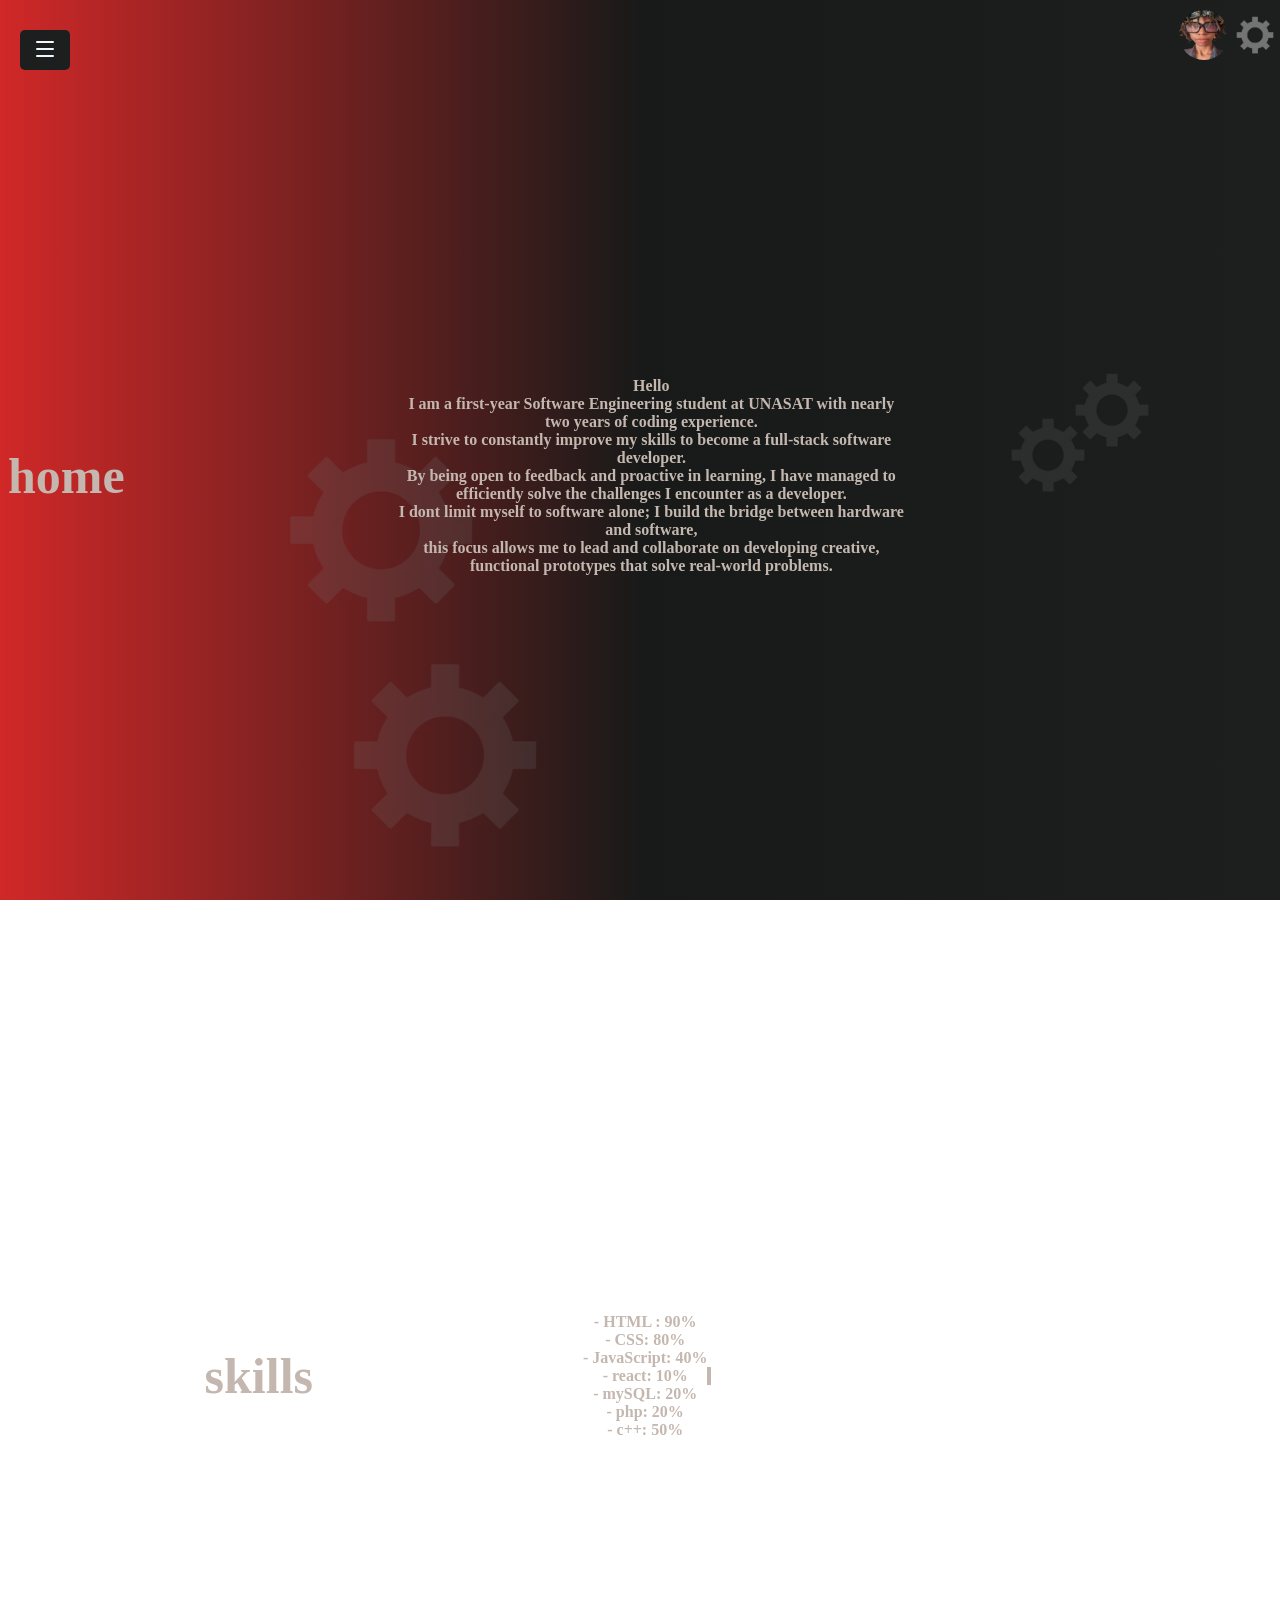
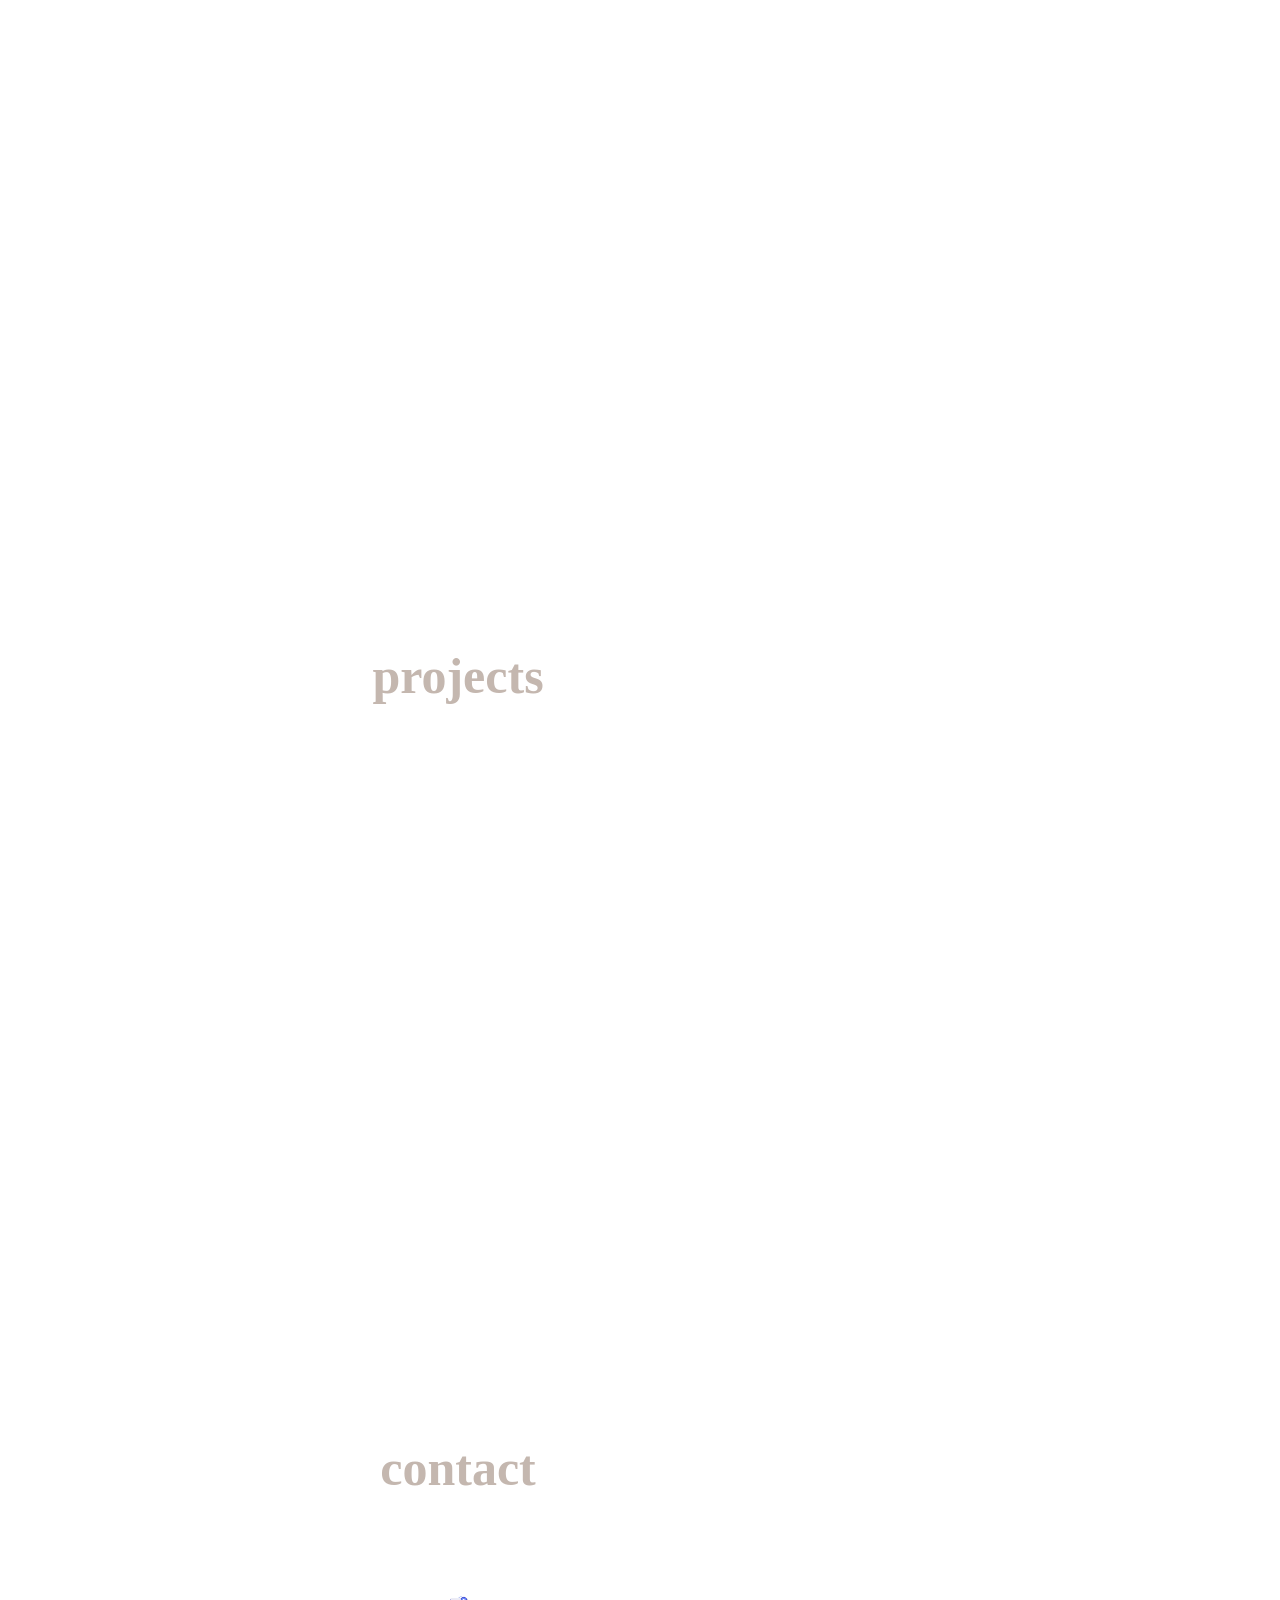
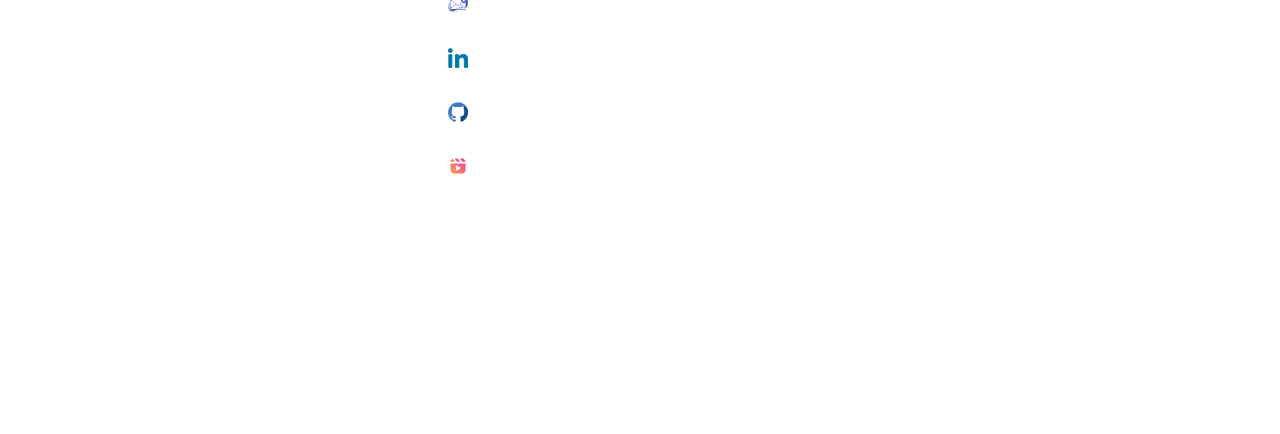
==== index.html @ d847f985 "Add files via upload" ====
<!DOCTYPE html>
<html lang="en">
<head>
    <meta charset="UTF-8">
    <meta name="viewport" content="width=device-width, initial-scale=1.0">
    <title>portfolio</title>
    <link rel="icon" title="image" href="img/WhatsApp Image 2026-04-15 at 8.04.25 PM.jpeg">
    <!--ive use whatsapp image cus idk why my other png didnt wanna work -->
    <link rel="stylesheet" href="css/main.css">
    <link rel="stylesheet" href="css/smalldevice.css">

</head>
<body>
    <img src="img/gear.png" alt="gear" class="logo1"/>
    <img src="img/pic.png" class="logo"/>

    <div class="gear-container">
        <img src="img/gear.png" alt="gear" class="gear gear2"/>
          <img src="img/gear.png" alt="gear" class="gear gear3"/>
            <img src="img/gear.png" alt="gear" class="gear6 gear4"/>
              <img src="img/gear.png" alt="gear" class="gear6 gear5"/>
<!--i put my imaage first so i can make the background layout of the webpage before ill start on what i want to put as text -->
    </div>
    <header> 

        <button id="info-toggle" onclick="info.hidden ^= 1"><svg xmlns="http://www.w3.org/2000/svg" width="24" height="24" viewBox="0 0 24 24" fill="none" stroke="currentColor" stroke-width="2" stroke-linecap="round" stroke-linejoin="round" class="lucide lucide-menu-icon lucide-menu"><path d="M4 5h16"/><path d="M4 12h16"/><path d="M4 19h16"/></svg> </button>
<!--ive hidden the navbar cus i want it to be clean and different from the usual portfolio -->
       
<div class="container">
            <div id="info" hidden>
                <nav class="navbar">
                    <div class="info-link">
                        <a href="#home" class="navlinks"> home</a>
                        <a href="#skills" class="navlinks"> skills</a>
                        <a href="#project" class="navlinks"> project</a>
                        <a href="#contact" class="navlinks"> contact</a>
                </div>
                </nav><!--never use a nav inside a another nav or else it will break the layout and will be weird-->
            </div>
        </div>
       
    </header><br/>
    
    <section id="home" class="hidden">
<div class="circle">
    <h1> home</h1>
    </div><br/>

     <p>Hello <br/>
I am a first-year Software Engineering student at UNASAT with nearly two years of coding experience.<br/>
 I strive to constantly improve my skills to become a full-stack software developer.<br/>
  By being open to feedback and proactive in learning, I have managed to efficiently solve the challenges I encounter as a developer.<br/>
I dont limit myself to software alone; I build the bridge between hardware and software, <br/>
this focus allows me to lead and collaborate on developing creative, functional prototypes that solve real-world problems. <br/>

</p>



    </section>
     <section id="skills" class="hidden">
        <h2> skills</h2>
        <p>
            <!--the programming skills i have so far are: --> 
- HTML : 90% <br>
- CSS: 80% <br>
- JavaScript: 40% <br>
- react: 10% <br>
- mySQL: 20% <br>
- php: 20% <br/>
- c++: 50% <br/>
        </p>

         <nav class="fadeIn">           
        <img src="" class="img1"/>
        <img src="" class="img1"/> 
    </section>
     <section id="project" class="hidden">
        <h3>projects</h3>
        
    </section>
     <section id="contact" class="hidden">
        <div class="contact">
            <h4>contact</h4>
        <a href="mailto:alexnox1546@gmail.com">
        <img src="img/email.png" style="width: 20px; height: 20px;" alt="email" /></a>
        <a href="https://www.linkedin.com/in/dayen-adney-012057404/" target="_blank">
             <img src="img/logo_linkedin.png"style="width: 20px; height: 20px;" alt="LinkedIn"/></a>
             <a href="https://github.com/cloudcode02" target="_blank">
                 <img src="img/github.png"style="width: 20px; height: 20px;" alt="GitHub"/></a>
               <a href="https://www.instagram.com/mycloud196?igsh=cTN3bGR5aG90bHNh" target="_blank"> 
                <img src="img/insta.png"style="width: 20px; height: 20px;" alt="Instagram"/></a>
    </div>
            </section>
  
</body>
</html>
---- css/main.css ----
html{
    scroll-behavior: smooth;
}


body{
    height: 100%;
    background-image: linear-gradient(to right, #D12828, #181A19, #1D1F1F);
background-repeat: no-repeat;
background-attachment: fixed;
background-size: cover;
color: #c4b7af;

}

    
.logo1{
    float: right;
    position: fixed;
    right: 0%;
    top: 10px;
    height: 50px;
    width: 50px;
    border-radius: 50px;

}
.logo{
    float: right;
    position: fixed;
    right: 4%;
    top: 10px;
    height: 50px;
    width: 50px;
    border-radius: 50px;

}

.gear-container{
    position: fixed;
   
    width: 100%;
    height: 100%;
    z-index: -1;
    pointer-events: none;

}
.gear{
    width: 100px;
    height: 100px;
    position: fixed;
    animation: rotate 5s linear infinite; /*makes it spin infinity*/
    opacity: 0.2; /*makes it look like a background*/
    animation: rotate 5s linear infinite;
}
@keyframes rotate {
    from {
        transform: rotate(0deg);

    }
    to {
        transform: rotate(360deg);
    }
}
/*ive rotated all my gears at once incide the gear so i dont have to write it seperately */


.gear2{
    top: 45%;
    left: 78%;

}

.gear3{
    top: 40%;
    left: 83%;
    animation: rotate 5s linear infinite;
}

.gear6{
    width: 250px;
    height: 250px;
    position: fixed; /*ive fixed the position so it doesnt move when i make changes*/
    animation: rotate 5s linear infinite; /*makes it spin infinity*/
    opacity: 0.2; /*makes it look like a background*/
    animation: rotate 5s linear infinite;
}
@keyframes rotate {
    from {
        transform: rotate(0deg);

    }
    to {
        transform: rotate(360deg);
    }
}
/*ive rotated all my gears at once incide the gear2 so i dont have to write it seperately */
/*ive wanted to change the size of these so i wrote them seperately */

.gear4{
    top: 70%;
    left: 25%;

}

.gear5{
    top: 45%;
    left: 20%;
    
}
.container{
    width: 100%;
    display: block;
}
#info-toggle{
    position: fixed;
    top: 30px;
    left: 20px;
    height: 40px;
    width: 50px;
    background-color: #1D1F1F;
    color: aliceblue;
    border: none;
    border-radius: 5px;
    cursor: pointer;
    z-index: 1000;
}

.navbar{
    position: fixed;/*is fixed so it prevents your home section to be pushed down */
    top: 30px;
    left: 80px;
    display: flex;
    width: auto; /*if you dont want it to be side by side you remove this one */
    height: 5em;
    border-radius: 20px;
    background-color: rgb(38, 40, 42, 0.5);
    backdrop-filter: blur(10px);
    justify-content: space-between;
    padding: 15px 30px;
box-shadow: 0 10px 20px rgba(49, 45, 45, 0.5);
z-index: 999;
 animation: anime 1s ease forwards; 
}
@keyframes anime {
    0% {
        opacity: 0;
        transform: translateY(-20px);
    }
    100%{
        opacity: 1;
        transform: translateY(0);
    }
}
.navlinks{
    
    position: relative; /*  REQUIRED */
    display: inline-block; /*  ensures proper sizing */

    font-size: 50px;
    border-radius: 5px;
    text-decoration: none;
    padding:10px 40px; 
     background: linear-gradient(90deg, #563d2d, #c2afa5, #836753);
     -webkit-background-clip: text;/*Only show the background inside the text shape, normally background covers the whole element so this tells the background to only cut to the 
     letters */ /*this also covers the colors so it wont work anymore even in hover */
    background-clip: text;
    -webkit-text-fill-color: transparent;
    /*It makes the actual text invisible, so the background shows through.*/

}
.navlinks::before { /*added this because i want to put a hover but because the webkit was blocking the colors i had to make it like this to still make a hover 
    without having the front letters blocked */
    content: "";
    position: absolute;
    inset: 0;
    background: #1D1F1F;
    border-radius: 20px;
    opacity: 0; /*this makes it fully transparant*//*The hover background starts hidden*/
    z-index: -1; /*makes it react like a background, so lower index means goes behind and a higher index number means its going closer to the user */
    transition: opacity 0.3s ease;
    /*This creates a hidden background layer behind the text*/
}

.navlinks:hover::before {
    opacity: 1; /*fully visible*/
}

section{
    height: 100vh;
    position: relative;
    display: flex;
    max-width: 900px;
    justify-content: center;
    font-weight: 600;
    align-items: center;
    text-align: center;
}

h1,h2, h3, h4{
    color: #c4b7af;
    font-size: 50px;
    
}

p{
    margin-left: 30%;

}
.contact{
    display: flex;
    flex-direction: column;
    align-items: center;
    
    row-gap: 30px; /*puts a gap between the rows */
}

.fadeIn{ 
 background-color: #c4b7af;

}
.img1{
    max-width: 50px;
    max-height: 50px;
    border-radius: 99px;
    box-shadow: 5px 4px grey;
}
---- css/smalldevice.css ----
html{
    scroll-behavior: smooth;
}


body{
    height: 100%;
    background-image: linear-gradient(to right, #D12828, #181A19, #1D1F1F);
background-repeat: no-repeat;
background-attachment: fixed;
background-size: cover;

}
@media (max-width: 700px){
    

    
.logo1{
    
    position:fixed;
    right: 3%;
    top: 10px;
    height: 50px;
    width: 50px;
    border-radius: 50px;

}
.logo{
    
    position: fixed;
    right: 15%;
    top: 10px;
    height: 50px;
    width: 50px;
    border-radius: 50px;

}

.gear-container{
    position: fixed;
   
    width: 100%;
    height: 100%;
    z-index: -1;
    pointer-events: none;

}
.gear{
    width: 100px;
    height: 100px;
    position: fixed;
    animation: rotate 5s linear infinite; /*makes it spin infinity*/
    opacity: 0.2; /*makes it look like a background*/
    animation: rotate 5s linear infinite;
}
@keyframes rotate {
    from {
        transform: rotate(0deg);

    }
    to {
        transform: rotate(360deg);
    }
}
/*ive rotated all my gears at once incide the gear so i dont have to write it seperately */


.gear2{
    top: 40%;
    left: 50%;

}

.gear3{
    top: 30%;
    left: 60%;
    animation: rotate 5s linear infinite;
}

.gear6{
    width: 200px;
    height: 200px;
    position: fixed; /*ive fixed the position so it doesnt move when i make changes*/
    animation: rotate 5s linear infinite; /*makes it spin infinity*/
    opacity: 0.2; /*makes it look like a background*/
    animation: rotate 5s linear infinite;
}
@keyframes rotate {
    from {
        transform: rotate(0deg);

    }
    to {
        transform: rotate(360deg);
    }
}
/*ive rotated all my gears at once incide the gear2 so i dont have to write it seperately */
/*ive wanted to change the size of these so i wrote them seperately */

.gear4{
    top: 40%;
    left: 5%;
    
}

.gear5{
    top: 60%;
    left: 20%;

}


.container{
    width: 100%;
    display: block;
}
#info-toggle{
    position: fixed;
    top: 15px;
    left: 15px;
    height: 40px;
    width: 40px;
    background-color: #1D1F1F;
    color: aliceblue;
    border: none;
    border-radius: 5px;
    cursor: pointer;
    z-index: 1000;
}

.navbar{
    flex-direction: column;
    position: fixed;/*is fixed so it prevents your home section to be pushed down */
    top: 60px;
    left: 30px;
    display: flex;
    width: auto; /*if you dont want it to be side by side you remove this one */
    height: 4em;
    border-radius: 20px;
    background-color: rgb(38, 40, 42, 0.5);
    backdrop-filter: blur(10px);
    justify-content: space-between;
    padding: 15px;
box-shadow: 0 10px 20px rgba(49, 45, 45, 0.5);
z-index: 999;
 animation: anime 1s ease forwards; 
}
@keyframes anime {
    0% {
        opacity: 0;
        transform: translateY(-20px);
    }
    100%{
        opacity: 1;
        transform: translateY(0);
    }
}
.navlinks{
    
    position: relative; /*  REQUIRED */
    display: inline-block; /*  ensures proper sizing */

    font-size: 20px;
    border-radius: 5px;
    text-decoration: none;
    padding:10px;
     background: linear-gradient(90deg, #563d2d, #c2afa5, #836753);
     -webkit-background-clip: text;/*Only show the background inside the text shape, normally background covers the whole element so this tells the background to only cut to the 
     letters */ /*this also covers the colors so it wont work anymore even in hover */
    background-clip: text;
    -webkit-text-fill-color: transparent;
    /*It makes the actual text invisible, so the background shows through.*/

}
.navlinks::before { /*added this because i want to put a hover but because the webkit was blocking the colors i had to make it like this to still make a hover 
    without having the front letters blocked */
    content: "";
    position: absolute;
    inset: 0;
    background: #1D1F1F;
    border-radius: 20px;
    opacity: 0; /*this makes it fully transparant*//*The hover background starts hidden*/
    z-index: -1; /*makes it react like a background, so lower index means goes behind and a higher index number means its going closer to the user */
    transition: opacity 0.3s ease;
    /*This creates a hidden background layer behind the text*/
}

.navlinks:hover::before {
    opacity: 1; /*fully visible*/
}

section{
    height: 100vh;
    position: relative;
    display: flex;
    max-width: 700px;
    justify-content: center;
    text-align: center;
    
}

h1,h2, h3, h4{
    color: #b08e79;
    font-size: 30px;
    
}

p{
    
    
    color: #d6b8a5;
    row-gap: 10px;


}
.contact{
    display: flex;
    flex-direction: column;
    align-items: center;
    
    row-gap: 30px; /*puts a gap between the rows */
}
}
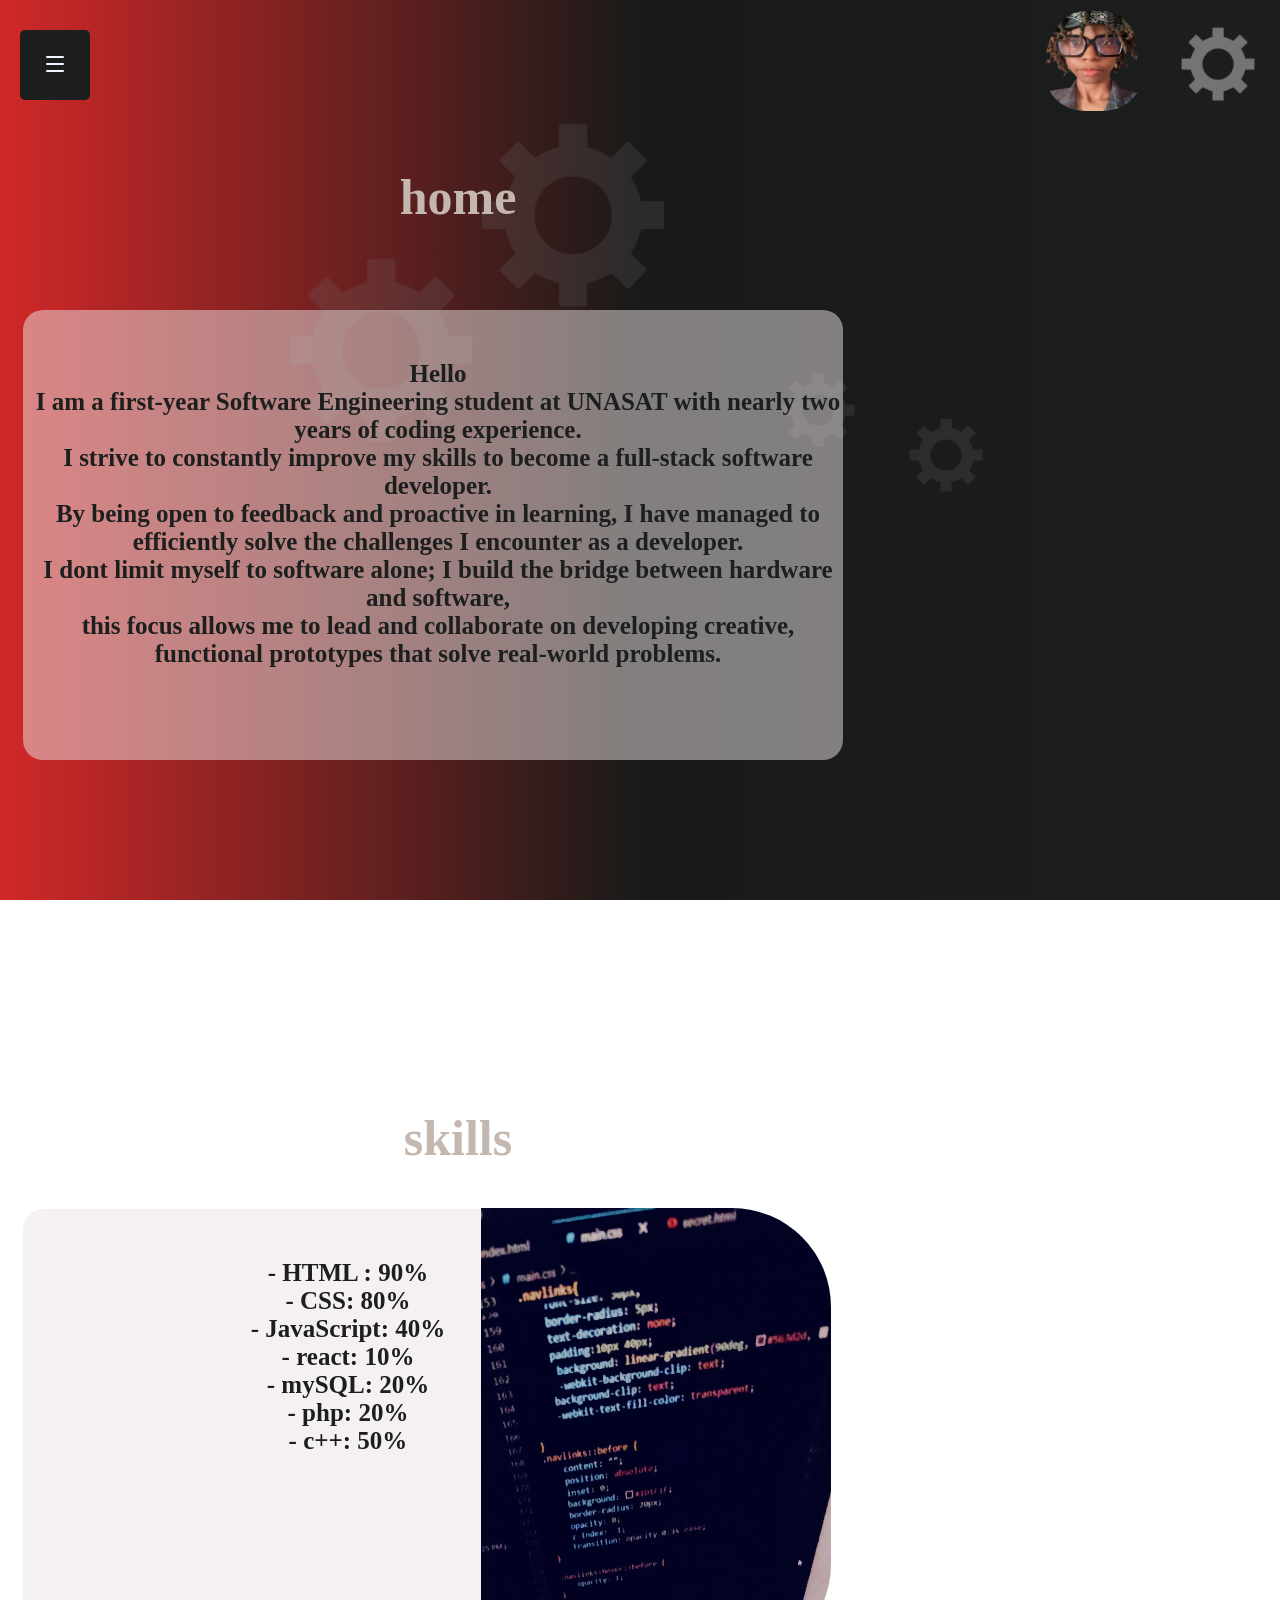
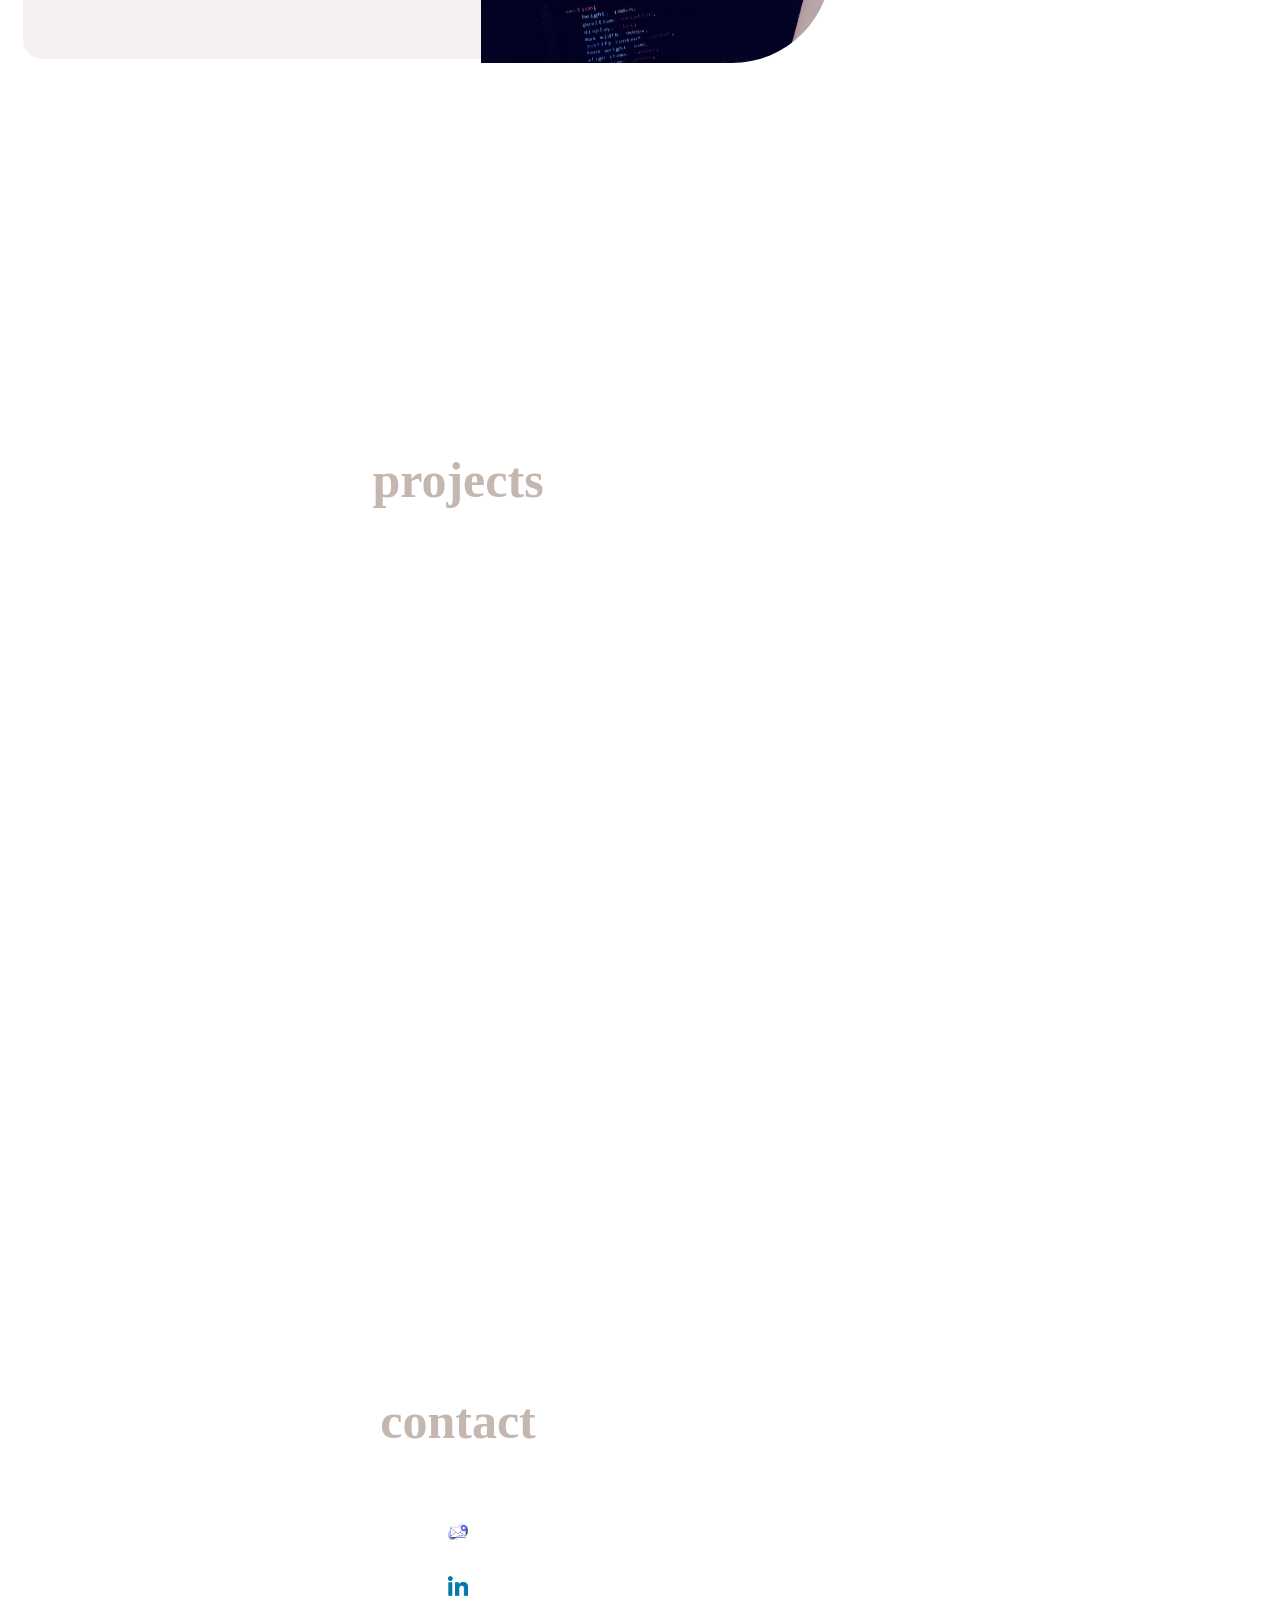
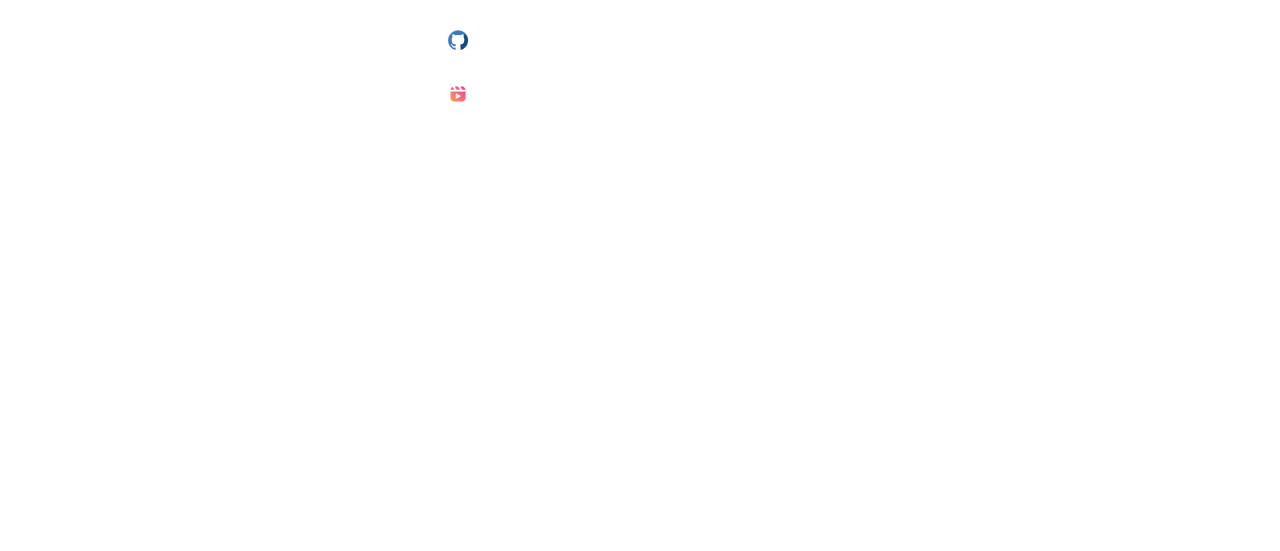
==== commit 933a7f43: "i made some adjustment on the css and added media query" ====
--- a/index.html
+++ b/index.html
@@ -7,7 +7,7 @@
     <link rel="icon" title="image" href="img/WhatsApp Image 2026-04-15 at 8.04.25 PM.jpeg">
     <!--ive use whatsapp image cus idk why my other png didnt wanna work -->
     <link rel="stylesheet" href="css/main.css">
-    <link rel="stylesheet" href="css/smalldevice.css">
+    <link rel="stylesheet" href="css/medium devices.css">
 
 </head>
 <body>
@@ -29,12 +29,12 @@
 <div class="container">
             <div id="info" hidden>
                 <nav class="navbar">
-                    <div class="info-link">
-                        <a href="#home" class="navlinks"> home</a>
-                        <a href="#skills" class="navlinks"> skills</a>
-                        <a href="#project" class="navlinks"> project</a>
-                        <a href="#contact" class="navlinks"> contact</a>
-                </div>
+                    <ul class="info-link">
+                        <li><a href="#home" class="navlinks"> home</a></li>
+                        <li><a href="#skills" class="navlinks"> skills</a></li>
+                        <li><a href="#project" class="navlinks"> project</a></li>
+                        <li><a href="#contact" class="navlinks"> contact</a></li>
+                        </ul>
                 </nav><!--never use a nav inside a another nav or else it will break the layout and will be weird-->
             </div>
         </div>
@@ -59,8 +59,8 @@
 
     </section>
      <section id="skills" class="hidden">
-        <h2> skills</h2>
-        <p>
+        <h1> skills</h1>
+        <p class="skills">
             <!--the programming skills i have so far are: --> 
 - HTML : 90% <br>
 - CSS: 80% <br>
@@ -69,19 +69,19 @@
 - mySQL: 20% <br>
 - php: 20% <br/>
 - c++: 50% <br/>
-        </p>
-
-         <nav class="fadeIn">           
-        <img src="" class="img1"/>
-        <img src="" class="img1"/> 
+        </p><br/>
+        <nav class="img-container">
+        <img class="img1" src="img/coding screen.jpeg"/>
+</nav>
+         
     </section>
      <section id="project" class="hidden">
-        <h3>projects</h3>
+        <h1>projects</h1>
         
     </section>
      <section id="contact" class="hidden">
         <div class="contact">
-            <h4>contact</h4>
+            <h1>contact</h1>
         <a href="mailto:alexnox1546@gmail.com">
         <img src="img/email.png" style="width: 20px; height: 20px;" alt="email" /></a>
         <a href="https://www.linkedin.com/in/dayen-adney-012057404/" target="_blank">
--- a/css/main.css
+++ b/css/main.css
@@ -12,7 +12,14 @@
 color: #c4b7af;
 
 }
-
+li{
+    list-style-type: none;
+    display: inline;
+    justify-content: space-around;
+
+    
+
+}
     
 .logo1{
     float: right;
@@ -97,13 +104,13 @@
 /*ive wanted to change the size of these so i wrote them seperately */
 
 .gear4{
-    top: 70%;
-    left: 25%;
+    top: 5%;
+    left: 10%;
 
 }
 
 .gear5{
-    top: 45%;
+    top: 20%;
     left: 20%;
     
 }
@@ -196,7 +203,7 @@
     text-align: center;
 }
 
-h1,h2, h3, h4{
+h1{
     color: #c4b7af;
     font-size: 50px;
     
@@ -204,7 +211,9 @@
 
 p{
     margin-left: 30%;
-
+    padding-top:50px;
+    font-size: clamp( 2rem, 1.5em, 3em);
+    justify-content: center;
 }
 .contact{
     display: flex;
@@ -218,9 +227,267 @@
  background-color: #c4b7af;
 
 }
+.img-container{ 
+    display: flex;
+    margin-right: 50px;
+    justify-content: center;
+    column-gap: 20px; /*puts a gap between the columns */
+}
 .img1{
-    max-width: 50px;
-    max-height: 50px;
+    max-width: 250px;
+    max-height: 250px;
+    border-radius: 99px 2px;
+    z-index: 1;
+    margin: 10px;
+    
+}
+
+.img2{
+    display: inline-block;
+    max-width: 300px;
+    max-height: 300px;
     border-radius: 99px;
-    box-shadow: 5px 4px grey;
-}+}
+
+@media screen and (min-width:360px) and (max-width:500px ) {
+   
+.logo1{
+    
+    position: fixed;
+    right: 8%;
+    top: 10px;
+    height: 50px;
+    width: 50px;
+    
+
+}
+.logo{
+    
+    position: fixed;
+    right: 20%;
+    top: 10px;
+    height: 50px;
+    width: 50px;
+    border-radius: 50px;
+
+}
+
+.gear-container{
+    position: fixed;
+   
+    width: 100px;
+    height: 100px;
+    z-index: -1;
+    pointer-events: none;
+
+}
+.gear{
+    width: 100px;
+    height: 100px;
+    position: fixed;
+    animation: rotate 5s linear infinite; /*makes it spin infinity*/
+    opacity: 0.2; /*makes it look like a background*/
+    animation: rotate 5s linear infinite;
+}
+@keyframes rotate {
+    from {
+        transform: rotate(0deg);
+
+    }
+    to {
+        transform: rotate(360deg);
+    }
+}
+/*ive rotated all my gears at once incide the gear so i dont have to write it seperately */
+
+
+.gear2{
+    top: 40%;
+    left: 60%;
+
+}
+
+.gear3{
+    top: 50%;
+    left: 70%;
+    animation: rotate 5s linear infinite;
+}
+
+.gear6{
+    width: 150px;
+    height: 150px;
+    position: fixed; /*ive fixed the position so it doesnt move when i make changes*/
+    animation: rotate 5s linear infinite; /*makes it spin infinity*/
+    opacity: 0.2; /*makes it look like a background*/
+    animation: rotate 5s linear infinite;
+}
+@keyframes rotate {
+    from {
+        transform: rotate(0deg);
+
+    }
+    to {
+        transform: rotate(360deg);
+    }
+}
+/*ive rotated all my gears at once incide the gear2 so i dont have to write it seperately */
+/*ive wanted to change the size of these so i wrote them seperately */
+
+.gear4{
+    top: 10%;
+    left: 5%;
+
+}
+
+.gear5{
+    top: 25%;
+    left: 20%;
+    
+}
+.container{
+    width: 100%;
+    display: block;
+}
+#info-toggle{
+    position: fixed;
+    top: 30px;
+    left: 20px;
+    height: 40px;
+    width: 50px;
+    background-color: #1D1F1F;
+    color: aliceblue;
+    border: none;
+    border-radius: 5px;
+    cursor: pointer;
+    z-index: 1000;
+}
+
+.navbar{
+    position: fixed;/*is fixed so it prevents your home section to be pushed down */
+    top: 90px;
+    left: 25px;
+    display: flex;
+    width: 200px; /*if you dont want it to be side by side you remove this one */
+    height: 20em;
+    border-radius: 20px;
+    background-color: rgb(38, 40, 42, 0.5);
+    backdrop-filter: blur(10px);
+    justify-content: space-around;
+    padding: 15px 30px;
+box-shadow: 0 10px 20px rgba(208, 196, 196, 0.5);
+z-index: 999;
+ animation: anime 1s ease forwards; 
+}
+@keyframes anime {
+    0% {
+        opacity: 0;
+        transform: translateY(-20px);
+    }
+    100%{
+        opacity: 1;
+        transform: translateY(0);
+    }
+}
+.navlinks{
+    
+    position: relative; /*  REQUIRED */
+    display: inline-block; /*  ensures proper sizing */
+
+    font-size: 50px;
+    border-radius: 5px;
+    text-decoration: none;
+    padding:10px 10px; 
+     background: linear-gradient(90deg, #563d2d, #c2afa5, #836753);
+     -webkit-background-clip: text;/*Only show the background inside the text shape, normally background covers the whole element so this tells the background to only cut to the 
+     letters */ /*this also covers the colors so it wont work anymore even in hover */
+    background-clip: text;
+    -webkit-text-fill-color: transparent;
+    /*It makes the actual text invisible, so the background shows through.*/
+
+}
+.navlinks::before { /*added this because i want to put a hover but because the webkit was blocking the colors i had to make it like this to still make a hover 
+    without having the front letters blocked */
+    content: "";
+    position: absolute;
+    inset: 0;
+    font-size: 25px;
+    background: #1D1F1F;
+    border-radius: 20px;
+    opacity: 0; /*this makes it fully transparant*//*The hover background starts hidden*/
+    z-index: -1; /*makes it react like a background, so lower index means goes behind and a higher index number means its going closer to the user */
+    transition: opacity 0.3s ease;
+    /*This creates a hidden background layer behind the text*/
+}
+
+.navlinks:hover::before {
+    opacity: 1; /*fully visible*/
+    background-color: #836753;
+}
+section{
+    height: 100vh;
+    overflow: scroll;
+    position: relative;
+    display: block; /*if i put flex it will come in a line, so i decide to block it */
+    max-width: 900px;
+    justify-content: center;
+    font-weight: 600;
+    align-items: center;
+    text-align: center;
+}
+li{
+    list-style-type: none;
+}
+h1{
+    color: #c4b7af;
+    font-size: 50px;
+    padding-top: 100px;
+    justify-content: space-around;
+    
+    
+}
+
+p{
+    width: 90%;
+    height: 400px;
+    padding-left: 10px;
+       font-size: 15px;
+       margin-left: 15px;
+
+
+}
+.contact{
+    display: flex;
+    flex-direction: column;
+    align-items: center;
+    
+    row-gap: 30px; /*puts a gap between the rows */
+}
+
+.fadeIn{ 
+ background-color: #c4b7af;
+
+}
+.img-container{ 
+    display: flex;
+    margin-right: 50px;
+    justify-content: center;
+    column-gap: 20px; /*puts a gap between the columns */
+}
+.img1{
+    max-width: 250px;
+    max-height: 250px;
+    border-radius: 99px 2px;
+    z-index: 1;
+    margin-top: -17em;
+    
+}
+
+
+.img2{
+    display: inline-block;
+    max-width: 300px;
+    max-height: 300px;
+    border-radius: 99px;
+}
+};
+    
--- a/css/medium devices.css
+++ b/css/medium devices.css
@@ -0,0 +1,276 @@
+html{
+    scroll-behavior: smooth;
+}
+
+
+body{
+    height: 100vh;
+    background-image: linear-gradient(to right, #D12828, #181A19, #1D1F1F);
+background-repeat: no-repeat;
+background-attachment: fixed;
+background-size: cover;
+
+}
+
+@media screen and (min-width:700px) and (max-width:1300px ) {
+   
+.logo1{
+    
+    position: sticky;
+    padding: 4px;
+    top: 10px;
+    height: 100px;
+    width: 100px;
+    display: flex;
+    
+
+}
+.logo{
+    display: flex;
+    position: sticky;
+    padding: 20px;
+    padding-top: 1px;
+    height: 100px;
+    width: 100px;
+    border-radius: 99px;
+
+}
+li{
+    list-style-type: none;
+    display: inline;
+
+
+}
+.gear-container{
+    position: fixed;
+   
+    width: 100px;
+    height: 100px;
+    z-index: -1;
+    pointer-events: none;
+
+}
+.gear{
+    width: 100px;
+    height: 100px;
+    position: fixed;
+    animation: rotate 5s linear infinite; /*makes it spin infinity*/
+    opacity: 0.2; /*makes it look like a background*/
+    animation: rotate 5s linear infinite;
+}
+@keyframes rotate {
+    from {
+        transform: rotate(0deg);
+
+    }
+    to {
+        transform: rotate(360deg);
+    }
+}
+/*ive rotated all my gears at once incide the gear so i dont have to write it seperately */
+
+
+.gear2{
+    top: 40%;
+    left: 60%;
+
+}
+
+.gear3{
+    top: 45%;
+    left: 70%;
+    animation: rotate 5s linear infinite;
+}
+
+.gear6{
+    width: 250px;
+    height: 250px;
+    position: fixed; /*ive fixed the position so it doesnt move when i make changes*/
+    animation: rotate 5s linear infinite; /*makes it spin infinity*/
+    opacity: 0.2; /*makes it look like a background*/
+    animation: rotate 5s linear infinite;
+}
+@keyframes rotate {
+    from {
+        transform: rotate(0deg);
+
+    }
+    to {
+        transform: rotate(360deg);
+    }
+}
+/*ive rotated all my gears at once incide the gear2 so i dont have to write it seperately */
+/*ive wanted to change the size of these so i wrote them seperately */
+
+.gear4{
+    top: 10%;
+    left: 35%;
+
+}
+
+.gear5{
+    top: 25%;
+    left: 20%;
+    
+}
+.container{
+    width: 100%;
+    display: block;
+}
+#info-toggle{
+    position: fixed;
+    top: 30px;
+    left: 20px;
+    height: 70px;
+    width: 70px;
+    background-color: #1D1F1F;
+    color: aliceblue;
+    border: none;
+    border-radius: 5px;
+    cursor: pointer;
+    z-index: 1000;
+}
+
+.navbar{
+    position: fixed;/*is fixed so it prevents your home section to be pushed down */
+    top: 90px;
+    left: 25px;
+    display: flex;
+    width: 200px; /*if you dont want it to be side by side you remove this one */
+    height: 20em;
+    border-radius: 20px;
+    background-color: rgb(38, 40, 42, 0.5);
+    backdrop-filter: blur(10px);
+    justify-content: space-around;
+    padding: 15px 30px;
+box-shadow: 0 10px 20px rgba(208, 196, 196, 0.5);
+z-index: 999;
+ animation: anime 1s ease forwards; 
+}
+@keyframes anime {
+    0% {
+        opacity: 0;
+        transform: translateY(-20px);
+    }
+    100%{
+        opacity: 1;
+        transform: translateY(0);
+    }
+}
+.navlinks{
+    
+    position: relative; /*  REQUIRED */
+    display: inline-block; /*  ensures proper sizing */
+
+    font-size: 50px;
+    border-radius: 5px;
+    text-decoration: none;
+    padding:10px 10px; 
+     background: linear-gradient(90deg, #563d2d, #c2afa5, #836753);
+     -webkit-background-clip: text;/*Only show the background inside the text shape, normally background covers the whole element so this tells the background to only cut to the 
+     letters */ /*this also covers the colors so it wont work anymore even in hover */
+    background-clip: text;
+    -webkit-text-fill-color: transparent;
+    /*It makes the actual text invisible, so the background shows through.*/
+
+}
+.navlinks::before { /*added this because i want to put a hover but because the webkit was blocking the colors i had to make it like this to still make a hover 
+    without having the front letters blocked */
+    content: "";
+    position: absolute;
+    inset: 0;
+    background: #1D1F1F;
+    border-radius: 20px;
+    opacity: 0; /*this makes it fully transparant*//*The hover background starts hidden*/
+    z-index: -1; /*makes it react like a background, so lower index means goes behind and a higher index number means its going closer to the user */
+    transition: opacity 0.3s ease;
+    /*This creates a hidden background layer behind the text*/
+}
+
+.navlinks:hover::before {
+    opacity: 1; /*fully visible*/
+    background-color: #836753;
+}
+section{
+    height: 100vh;
+    position: relative;
+    display: block; /*if i put flex it will come in a line, so i decide to block it */
+    max-width: 900px;
+    justify-content: center;
+    font-weight: 600;
+    align-items: center;
+    text-align: center;
+}
+
+h1{
+    color: #c4b7af;
+    font-size: 50px;
+    padding-top: 100px;
+    justify-content: space-around;
+    
+    
+}
+p{
+        width: 90%;
+    height: 400px;
+    padding-left: 10px;
+       font-size: 25px;
+       margin-left: 15px;
+background: rgb(236, 228, 228, 0.5);
+color: #1D1F1F;
+border-radius: 20px;
+display: flex;
+
+}
+
+
+.skills{
+    width: 70%;
+    height: 400px;
+    padding-left: 10px;
+       font-size: 25px;
+       margin-left: 15px;
+background: rgb(236, 228, 228, 0.5);
+color: #1D1F1F;
+border-radius: 20px;
+display: flex;
+
+}
+.contact{
+    display: flex;
+    flex-direction: column;
+    align-items: center;
+    
+    row-gap: 30px; /*puts a gap between the rows */
+}
+
+.fadeIn{ 
+ background-color: #c4b7af;
+
+}
+.img-container{ 
+    display: flex;
+    margin-right: 50px;
+    justify-content: center;
+    column-gap: 20px; /*puts a gap between the columns */
+}
+.img1{
+    max-width: 350px;
+    max-height: 455px;
+    border-radius: 99px;
+    z-index: 1;
+    margin-left: 40%;
+    padding-left: 115px;
+    margin-top: -494px;
+    
+}
+
+
+.img2{
+    display: inline-block;
+    max-width: 300px;
+    max-height: 300px;
+    border-radius: 99px;
+}
+};
+    
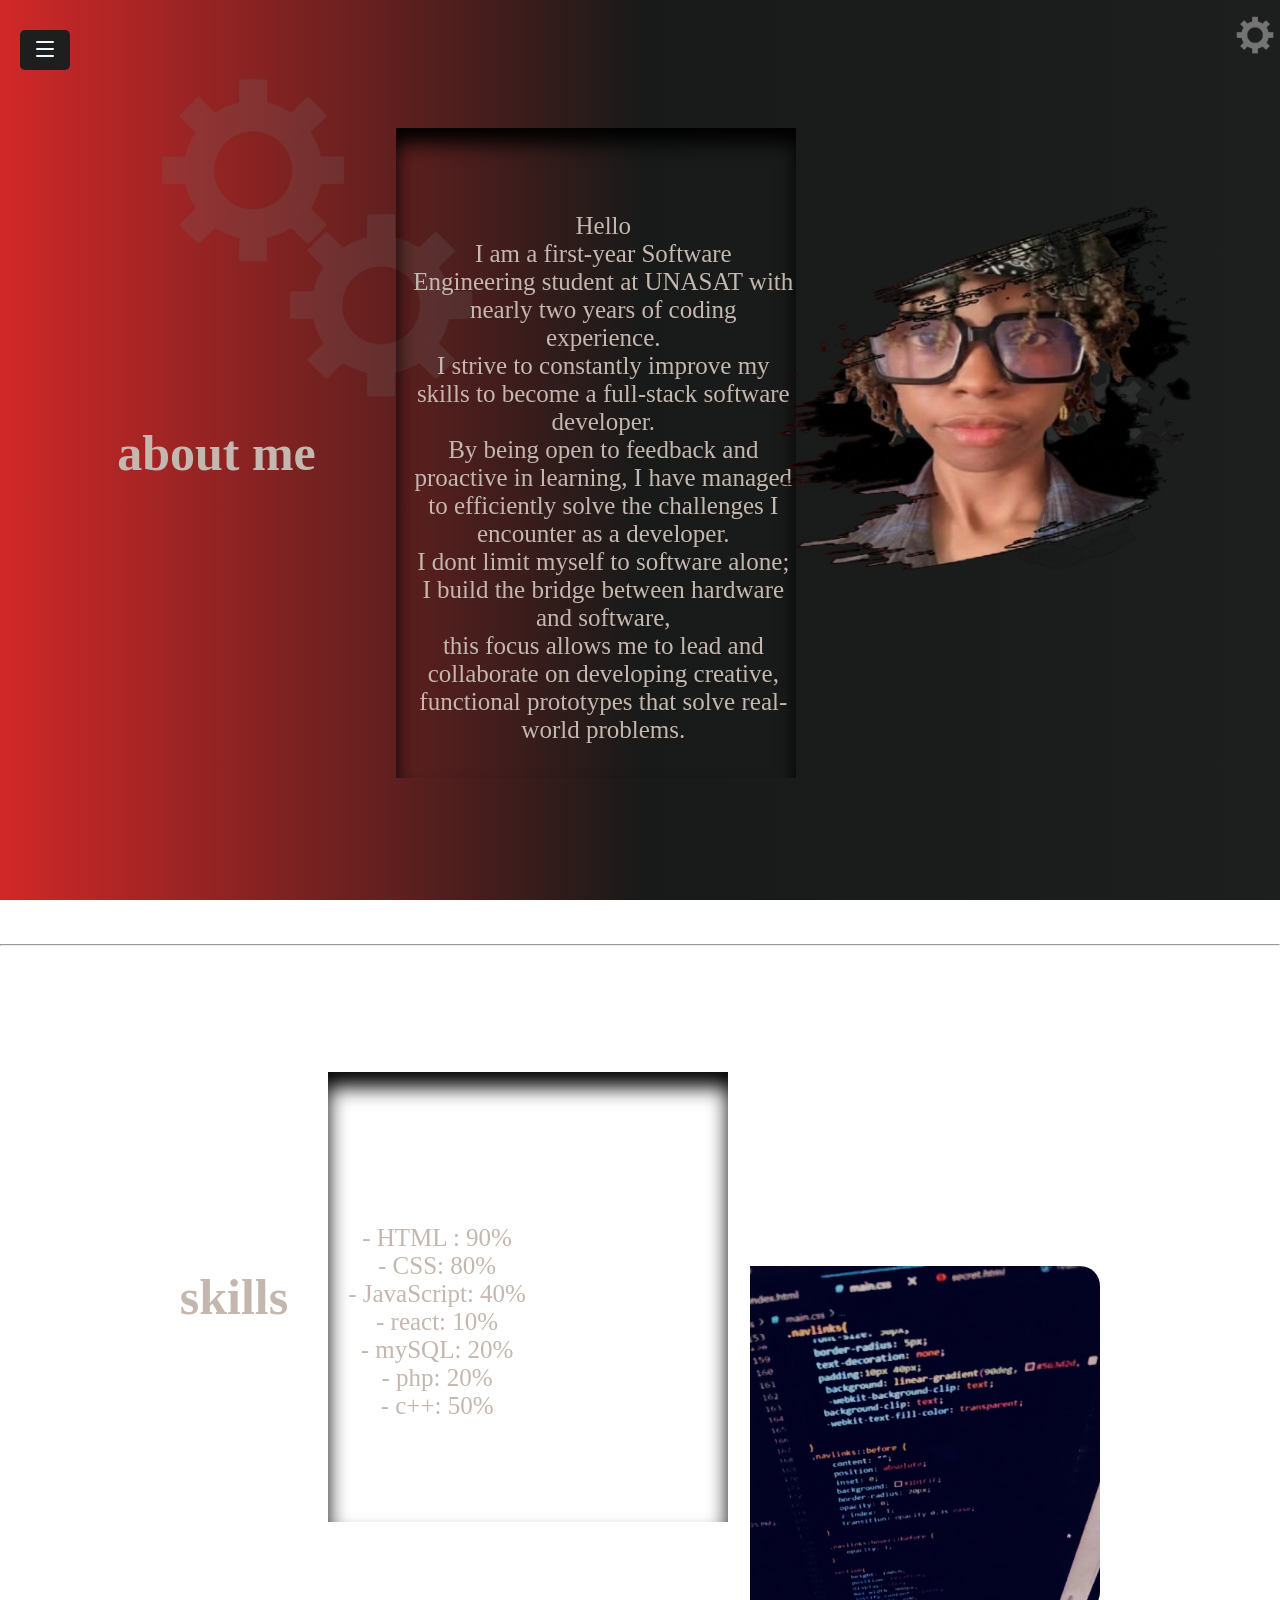
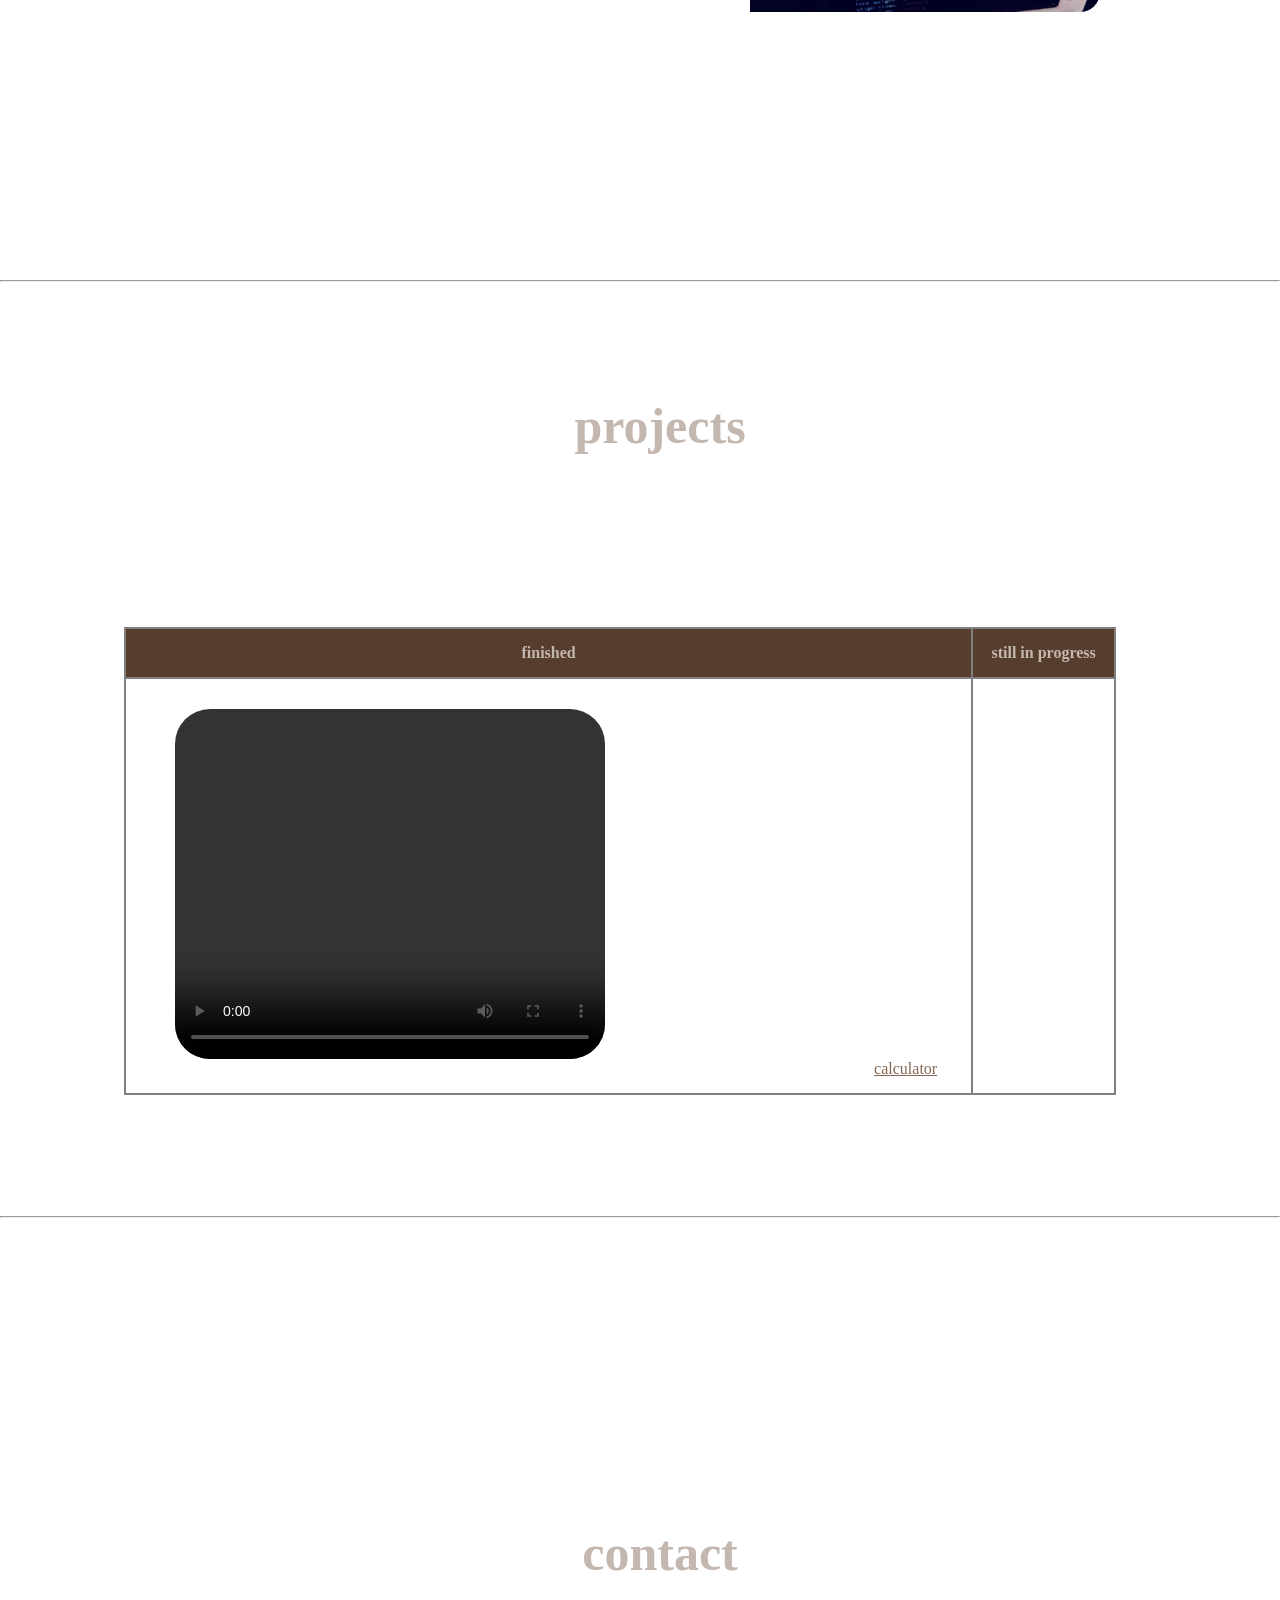
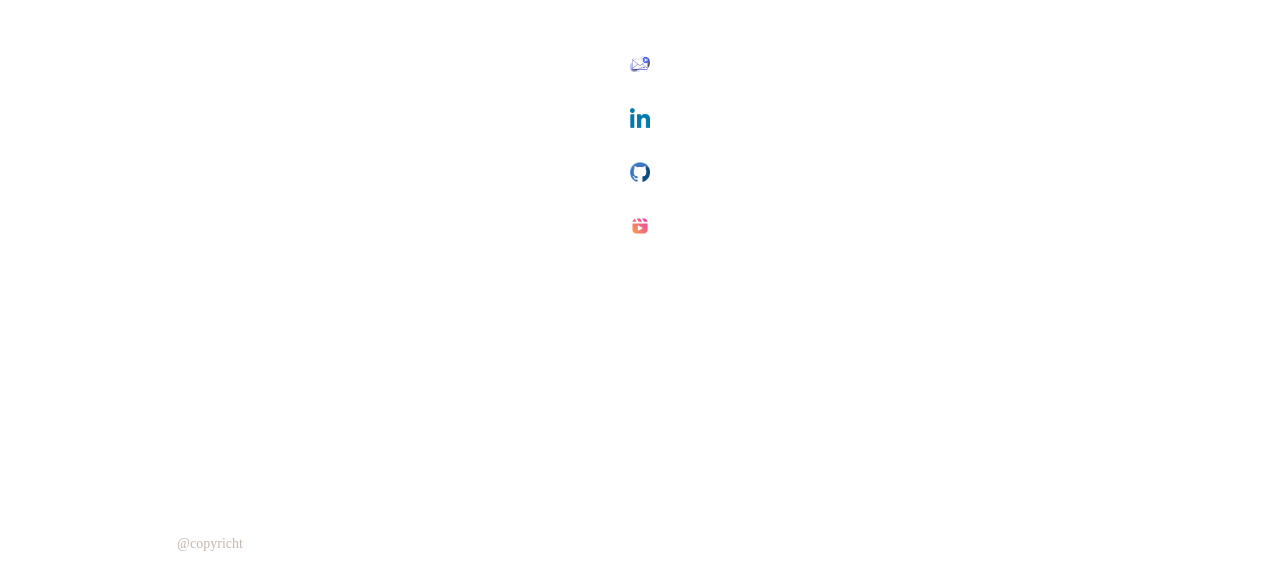
==== commit 2c3a592f: "Save my local layout changes" ====
--- a/index.html
+++ b/index.html
@@ -7,12 +7,18 @@
     <link rel="icon" title="image" href="img/WhatsApp Image 2026-04-15 at 8.04.25 PM.jpeg">
     <!--ive use whatsapp image cus idk why my other png didnt wanna work -->
     <link rel="stylesheet" href="css/main.css">
-    <link rel="stylesheet" href="css/medium devices.css">
+    <link rel="stylesheet" href="css/small_devices.css">
+    <link rel="stylesheet" href="css/medium_devices.css">
 
 </head>
 <body>
+    
     <img src="img/gear.png" alt="gear" class="logo1"/>
-    <img src="img/pic.png" class="logo"/>
+ <img src="img/pic.png" class="logo"/>
+
+
+
+    
 
     <div class="gear-container">
         <img src="img/gear.png" alt="gear" class="gear gear2"/>
@@ -30,7 +36,7 @@
             <div id="info" hidden>
                 <nav class="navbar">
                     <ul class="info-link">
-                        <li><a href="#home" class="navlinks"> home</a></li>
+                        <li><a href="#aboutme" class="navlinks"> about me</a></li>
                         <li><a href="#skills" class="navlinks"> skills</a></li>
                         <li><a href="#project" class="navlinks"> project</a></li>
                         <li><a href="#contact" class="navlinks"> contact</a></li>
@@ -41,12 +47,12 @@
        
     </header><br/>
     
-    <section id="home" class="hidden">
+    <section id="aboutme" class="hidden">
 <div class="circle">
-    <h1> home</h1>
+    <h1> about me</h1>
     </div><br/>
 
-     <p>Hello <br/>
+     <p class="intro">Hello <br/>
 I am a first-year Software Engineering student at UNASAT with nearly two years of coding experience.<br/>
  I strive to constantly improve my skills to become a full-stack software developer.<br/>
   By being open to feedback and proactive in learning, I have managed to efficiently solve the challenges I encounter as a developer.<br/>
@@ -57,7 +63,8 @@
 
 
 
-    </section>
+    </section><br/>
+    <hr>
      <section id="skills" class="hidden">
         <h1> skills</h1>
         <p class="skills">
@@ -70,15 +77,39 @@
 - php: 20% <br/>
 - c++: 50% <br/>
         </p><br/>
-        <nav class="img-container">
+        
         <img class="img1" src="img/coding screen.jpeg"/>
-</nav>
          
     </section>
+    <br/>
+    <hr>
      <section id="project" class="hidden">
         <h1>projects</h1>
+        <table style="border: 4px;">
+            <thead>
+                <tr>
+            <th>finished</th>
+            <th>still in progress</th>
+            
+                </tr>
+            </thead>
+        <tbody>
+            <tr>
+            <td>
+            
+        <video src="video/Schermopname 2026-05-18 030659.mp4" controls></video>
+       <a href="https://github.com/cloudcode02/calculator" class="links"> calculator</a>
+        
+    </td>
+            <td></td>
+
+        </tbody>
+        </table>
+        <br/>
         
     </section>
+    <br/> 
+    <hr>
      <section id="contact" class="hidden">
         <div class="contact">
             <h1>contact</h1>
@@ -92,6 +123,8 @@
                 <img src="img/insta.png"style="width: 20px; height: 20px;" alt="Instagram"/></a>
     </div>
             </section>
-  
+  <footer> 
+    <p class="end">@copyricht </p>
+  </footer>
 </body>
 </html>
--- a/css/main.css
+++ b/css/main.css
@@ -5,6 +5,8 @@
 
 body{
     height: 100%;
+    margin: 0;
+    overflow-x: hidden;
     background-image: linear-gradient(to right, #D12828, #181A19, #1D1F1F);
 background-repeat: no-repeat;
 background-attachment: fixed;
@@ -13,481 +15,613 @@
 
 }
 li{
+
     list-style-type: none;
+
     display: inline;
+
     justify-content: space-around;
 
-    
-
-}
-    
+
+
+   
+
+
+
+}
+
 .logo1{
+
     float: right;
+
+    position: sticky;
+
+    top: 10px;
+
+    height: 50px;
+
+    width: 50px;
+
+    right: 0%;
+
+    border-radius: 50px;
+
+
+
+}
+
+.logo {
+
+  position: absolute; /* Changed from relative to absolute */
+
+  right: 20px;        /* Spacing from the right edge of the screen */
+
+  top: 150px;         /* Keeps your vertical alignment */
+
+  height: 450px;
+
+  width: 560px;
+
+  border-radius: 50px;
+
+  z-index: 1;        
+
+ 
+
+
+
+}
+
+.gear-container{
+
     position: fixed;
-    right: 0%;
-    top: 10px;
-    height: 50px;
+
+   
+
+    width: 100%;
+
+    height: 100%;
+
+    z-index: -99;
+
+    pointer-events: none;
+
+
+
+}
+
+.gear{
+
+    width: 100px;
+
+    height: 100px;
+
+    position: fixed;
+
+    animation: rotate 5s linear infinite; /*makes it spin infinity*/
+
+    opacity: 0.2; /*makes it look like a background*/
+
+    animation: rotate 5s linear infinite;
+
+}
+
+@keyframes rotate {
+
+    from {
+
+        transform: rotate(0deg);
+
+
+
+    }
+
+    to {
+
+        transform: rotate(360deg);
+
+    }
+
+}
+
+/*ive rotated all my gears at once incide the gear so i dont have to write it seperately */
+
+
+
+
+
+.gear2{
+
+    top: 45%;
+
+    left: 78%;
+
+
+
+}
+
+
+
+.gear3{
+
+    top: 40%;
+
+    left: 83%;
+
+    animation: rotate 5s linear infinite;
+
+}
+
+
+
+.gear6{
+
+    width: 250px;
+
+    height: 250px;
+
+    position: fixed; /*ive fixed the position so it doesnt move when i make changes*/
+
+    animation: rotate 5s linear infinite; /*makes it spin infinity*/
+
+    opacity: 0.2; /*makes it look like a background*/
+
+    animation: rotate 5s linear infinite;
+
+}
+
+@keyframes rotate {
+
+    from {
+
+        transform: rotate(0deg);
+
+
+
+    }
+
+    to {
+
+        transform: rotate(360deg);
+
+    }
+
+}
+
+/*ive rotated all my gears at once incide the gear2 so i dont have to write it seperately */
+
+/*ive wanted to change the size of these so i wrote them seperately */
+
+
+
+.gear4{
+
+    top: 5%;
+
+    left: 10%;
+
+
+
+}
+
+
+
+.gear5{
+
+    top: 20%;
+
+    left: 20%;
+
+   
+
+}
+
+.container{
+
+    width: 100%;
+
+    display: block;
+
+}
+
+#info-toggle{
+
+    position: fixed;
+
+    top: 30px;
+
+    left: 20px;
+
+    height: 40px;
+
     width: 50px;
+
+    background-color: #1D1F1F;
+
+    color: aliceblue;
+
+    border: none;
+
+    border-radius: 5px;
+
+    cursor: pointer;
+
+    z-index: 1000;
+
+}
+
+
+
+.navbar{
+
+    position: fixed;/*is fixed so it prevents your home section to be pushed down */
+
+    top: 30px;
+
+    left: 80px;
+
+    display: flex;
+
+    width: 46rem; /*if you dont want it to be side by side you remove this one */
+
+    height: 2em;
+
+    margin: 20px auto;
+
+    border-radius: 20px;
+
+    background-color: rgb(38, 40, 42, 0.5);
+
+    backdrop-filter: blur(10px);
+
+    justify-content: space-between;
+
+    padding: 10px 30px;
+
+box-shadow: 0 10px 20px rgba(49, 45, 45, 0.5);
+
+z-index: 999;
+
+ animation: anime 1s ease forwards;
+
+}
+
+@keyframes anime {
+
+    0% {
+
+        opacity: 0;
+
+        transform: translateY(-20px);
+
+    }
+
+    100%{
+
+        opacity: 1;
+
+        transform: translateY(0);
+
+    }
+
+}
+
+.navlinks{
+
+   
+
+    position: relative; /*  REQUIRED */
+
+    display: inline-block; /*  ensures proper sizing */
+
+margin-top: -15px;
+
+    font-size: 35px;
+
+    border-radius: 5px;
+
+    text-decoration: none;
+
+    padding: 0px 25px;
+
+     background: linear-gradient(90deg, #563d2d, #c2afa5, #836753);
+
+     -webkit-background-clip: text;/*Only show the background inside the text shape, normally background covers the whole element so this tells the background to only cut to the
+
+     letters */ /*this also covers the colors so it wont work anymore even in hover */
+
+    background-clip: text;
+
+    -webkit-text-fill-color: transparent;
+
+    /*It makes the actual text invisible, so the background shows through.*/
+
+
+
+}
+
+.navlinks::before { /*added this because i want to put a hover but because the webkit was blocking the colors i had to make it like this to still make a hover
+
+    without having the front letters blocked */
+
+    content: "";
+
+    position: absolute;
+
+    inset: 0;
+
+    background: #1D1F1F;
+
+    border-radius: 20px;
+
+    opacity: 0; /*this makes it fully transparant*//*The hover background starts hidden*/
+
+    z-index: -1; /*makes it react like a background, so lower index means goes behind and a higher index number means its going closer to the user */
+
+    transition: opacity 0.3s ease;
+
+    /*This creates a hidden background layer behind the text*/
+
+}
+
+
+
+.navlinks:hover::before {
+
+    opacity: 1; /*fully visible*/
+
+}
+
+.links{
+
+    color: #836753;
+
+}
+
+
+
+section{
+
+    width: auto;
+
+    min-height: 100vh;
+
+    position: relative;
+
+    display: flex;
+
+    flex-wrap: wrap;
+
+    justify-content: center;
+
+    align-items: center;
+
+    gap: 40px;
+
+    text-align: center;
+
+    padding: 20px 20px 50px;
+
+    box-sizing: border-box;
+
+    overflow-x: hidden;
+
+}
+
+
+
+h1{
+
+    color: #c4b7af;
+
+    font-size: 50px;
+
+    display: inline-block;
+
+    margin-left: 40px;
+
+}
+
+
+
+.intro{
+
+    height: 650px;
+
+    width: 550px;
+
+    justify-content: space-between;
+
+    align-items: center;
+
+    padding: top 50px;
+
+    margin-right: 30%;
+
+    font-size: 25px;
+
+
+
+padding-left: 15px;
+
+    overflow: auto;
+
+    display: flex;
+
+    word-wrap:normal;
+
+    box-sizing: border-box;
+
+    box-shadow: inset 0 15px 20px rgba( 0, 0, 0, 15)
+
+}
+
+ .skills{
+
+    height: 450px;
+
+    width: 450px;
+
+    justify-content: space-between;
+
+    align-items: center;
+
+    padding: top 50px;
+
+    margin-right: 30%;
+
+    font-size: 25px;
+
+padding-left: 20px;
+
+    overflow: auto;
+
+    display: flex;
+
+    word-wrap:normal;
+
+    box-sizing: border-box;
+
+    box-shadow: inset 0 15px 20px rgba( 0, 0, 0, 15)
+
+}
+
+p{
+
+    width: 300px;
+
+    max-width: 400px;
+
+    padding-top:50px;
+
+    font-size: clamp( 2rem, 1.5em, 3em);
+
+
+
+
+
+    box-shadow: inset 0 15px 20px rgba( 0, 0, 0, 15)
+
+}
+
+footer{
+
+    text-align: center;
+
+    padding: 10px;
+
+}
+
+
+
+.end{
+
+    font-size: 14px;
+
+    width: auto;
+
+    height: auto;
+
+    padding: 0;
+
+    margin: 0;
+
+    box-shadow: none;
+
+}
+
+.contact{
+
+    display: flex;
+
+    flex-direction: column;
+
+    align-items: center;
+
+   
+
+    row-gap: 30px; /*puts a gap between the rows */
+
+}
+
+
+
+.fadeIn{
+
+ background-color: #c4b7af;
+
+
+
+}
+
+.img1{
+
+    display: flex;
+
+   
+
+    justify-content: center;
+
+    max-width: 350px;
+
+    max-height: 550px;
+
+    border-radius: 20px 20px 20px 20px;
+
+    z-index: 1;
+
+    margin-top: -585px;
+
+    padding-left: 570px;
+
+   
+
+}
+
+
+
+video{
+
+    height: 350px;
+
+    width: 430px;
+
     border-radius: 50px;
 
-}
-.logo{
-    float: right;
-    position: fixed;
-    right: 4%;
-    top: 10px;
-    height: 50px;
-    width: 50px;
-    border-radius: 50px;
-
-}
-
-.gear-container{
-    position: fixed;
-   
-    width: 100%;
-    height: 100%;
-    z-index: -1;
-    pointer-events: none;
-
-}
-.gear{
-    width: 100px;
-    height: 100px;
-    position: fixed;
-    animation: rotate 5s linear infinite; /*makes it spin infinity*/
-    opacity: 0.2; /*makes it look like a background*/
-    animation: rotate 5s linear infinite;
-}
-@keyframes rotate {
-    from {
-        transform: rotate(0deg);
-
-    }
-    to {
-        transform: rotate(360deg);
-    }
-}
-/*ive rotated all my gears at once incide the gear so i dont have to write it seperately */
-
-
-.gear2{
-    top: 45%;
-    left: 78%;
-
-}
-
-.gear3{
-    top: 40%;
-    left: 83%;
-    animation: rotate 5s linear infinite;
-}
-
-.gear6{
-    width: 250px;
-    height: 250px;
-    position: fixed; /*ive fixed the position so it doesnt move when i make changes*/
-    animation: rotate 5s linear infinite; /*makes it spin infinity*/
-    opacity: 0.2; /*makes it look like a background*/
-    animation: rotate 5s linear infinite;
-}
-@keyframes rotate {
-    from {
-        transform: rotate(0deg);
-
-    }
-    to {
-        transform: rotate(360deg);
-    }
-}
-/*ive rotated all my gears at once incide the gear2 so i dont have to write it seperately */
-/*ive wanted to change the size of these so i wrote them seperately */
-
-.gear4{
-    top: 5%;
-    left: 10%;
-
-}
-
-.gear5{
-    top: 20%;
-    left: 20%;
-    
-}
-.container{
-    width: 100%;
-    display: block;
-}
-#info-toggle{
-    position: fixed;
-    top: 30px;
-    left: 20px;
-    height: 40px;
-    width: 50px;
-    background-color: #1D1F1F;
-    color: aliceblue;
-    border: none;
-    border-radius: 5px;
-    cursor: pointer;
-    z-index: 1000;
-}
-
-.navbar{
-    position: fixed;/*is fixed so it prevents your home section to be pushed down */
-    top: 30px;
-    left: 80px;
-    display: flex;
-    width: auto; /*if you dont want it to be side by side you remove this one */
-    height: 5em;
-    border-radius: 20px;
-    background-color: rgb(38, 40, 42, 0.5);
-    backdrop-filter: blur(10px);
-    justify-content: space-between;
-    padding: 15px 30px;
-box-shadow: 0 10px 20px rgba(49, 45, 45, 0.5);
-z-index: 999;
- animation: anime 1s ease forwards; 
-}
-@keyframes anime {
-    0% {
-        opacity: 0;
-        transform: translateY(-20px);
-    }
-    100%{
-        opacity: 1;
-        transform: translateY(0);
-    }
-}
-.navlinks{
-    
-    position: relative; /*  REQUIRED */
-    display: inline-block; /*  ensures proper sizing */
-
-    font-size: 50px;
-    border-radius: 5px;
-    text-decoration: none;
-    padding:10px 40px; 
-     background: linear-gradient(90deg, #563d2d, #c2afa5, #836753);
-     -webkit-background-clip: text;/*Only show the background inside the text shape, normally background covers the whole element so this tells the background to only cut to the 
-     letters */ /*this also covers the colors so it wont work anymore even in hover */
-    background-clip: text;
-    -webkit-text-fill-color: transparent;
-    /*It makes the actual text invisible, so the background shows through.*/
-
-}
-.navlinks::before { /*added this because i want to put a hover but because the webkit was blocking the colors i had to make it like this to still make a hover 
-    without having the front letters blocked */
-    content: "";
-    position: absolute;
-    inset: 0;
-    background: #1D1F1F;
-    border-radius: 20px;
-    opacity: 0; /*this makes it fully transparant*//*The hover background starts hidden*/
-    z-index: -1; /*makes it react like a background, so lower index means goes behind and a higher index number means its going closer to the user */
-    transition: opacity 0.3s ease;
-    /*This creates a hidden background layer behind the text*/
-}
-
-.navlinks:hover::before {
-    opacity: 1; /*fully visible*/
-}
-
-section{
-    height: 100vh;
-    position: relative;
-    display: flex;
-    max-width: 900px;
-    justify-content: center;
-    font-weight: 600;
-    align-items: center;
-    text-align: center;
-}
-
-h1{
-    color: #c4b7af;
-    font-size: 50px;
-    
-}
-
-p{
-    margin-left: 30%;
-    padding-top:50px;
-    font-size: clamp( 2rem, 1.5em, 3em);
-    justify-content: center;
-}
-.contact{
-    display: flex;
-    flex-direction: column;
-    align-items: center;
-    
-    row-gap: 30px; /*puts a gap between the rows */
-}
-
-.fadeIn{ 
- background-color: #c4b7af;
-
-}
-.img-container{ 
-    display: flex;
-    margin-right: 50px;
-    justify-content: center;
-    column-gap: 20px; /*puts a gap between the columns */
-}
-.img1{
-    max-width: 250px;
-    max-height: 250px;
-    border-radius: 99px 2px;
-    z-index: 1;
-    margin: 10px;
-    
-}
-
-.img2{
-    display: inline-block;
-    max-width: 300px;
-    max-height: 300px;
-    border-radius: 99px;
-}
-
-@media screen and (min-width:360px) and (max-width:500px ) {
-   
-.logo1{
-    
-    position: fixed;
-    right: 8%;
-    top: 10px;
-    height: 50px;
-    width: 50px;
-    
-
-}
-.logo{
-    
-    position: fixed;
-    right: 20%;
-    top: 10px;
-    height: 50px;
-    width: 50px;
-    border-radius: 50px;
-
-}
-
-.gear-container{
-    position: fixed;
-   
-    width: 100px;
-    height: 100px;
-    z-index: -1;
-    pointer-events: none;
-
-}
-.gear{
-    width: 100px;
-    height: 100px;
-    position: fixed;
-    animation: rotate 5s linear infinite; /*makes it spin infinity*/
-    opacity: 0.2; /*makes it look like a background*/
-    animation: rotate 5s linear infinite;
-}
-@keyframes rotate {
-    from {
-        transform: rotate(0deg);
-
-    }
-    to {
-        transform: rotate(360deg);
-    }
-}
-/*ive rotated all my gears at once incide the gear so i dont have to write it seperately */
-
-
-.gear2{
-    top: 40%;
-    left: 60%;
-
-}
-
-.gear3{
-    top: 50%;
-    left: 70%;
-    animation: rotate 5s linear infinite;
-}
-
-.gear6{
-    width: 150px;
-    height: 150px;
-    position: fixed; /*ive fixed the position so it doesnt move when i make changes*/
-    animation: rotate 5s linear infinite; /*makes it spin infinity*/
-    opacity: 0.2; /*makes it look like a background*/
-    animation: rotate 5s linear infinite;
-}
-@keyframes rotate {
-    from {
-        transform: rotate(0deg);
-
-    }
-    to {
-        transform: rotate(360deg);
-    }
-}
-/*ive rotated all my gears at once incide the gear2 so i dont have to write it seperately */
-/*ive wanted to change the size of these so i wrote them seperately */
-
-.gear4{
-    top: 10%;
-    left: 5%;
-
-}
-
-.gear5{
-    top: 25%;
-    left: 20%;
-    
-}
-.container{
-    width: 100%;
-    display: block;
-}
-#info-toggle{
-    position: fixed;
-    top: 30px;
-    left: 20px;
-    height: 40px;
-    width: 50px;
-    background-color: #1D1F1F;
-    color: aliceblue;
-    border: none;
-    border-radius: 5px;
-    cursor: pointer;
-    z-index: 1000;
-}
-
-.navbar{
-    position: fixed;/*is fixed so it prevents your home section to be pushed down */
-    top: 90px;
-    left: 25px;
-    display: flex;
-    width: 200px; /*if you dont want it to be side by side you remove this one */
-    height: 20em;
-    border-radius: 20px;
-    background-color: rgb(38, 40, 42, 0.5);
-    backdrop-filter: blur(10px);
-    justify-content: space-around;
-    padding: 15px 30px;
-box-shadow: 0 10px 20px rgba(208, 196, 196, 0.5);
-z-index: 999;
- animation: anime 1s ease forwards; 
-}
-@keyframes anime {
-    0% {
-        opacity: 0;
-        transform: translateY(-20px);
-    }
-    100%{
-        opacity: 1;
-        transform: translateY(0);
-    }
-}
-.navlinks{
-    
-    position: relative; /*  REQUIRED */
-    display: inline-block; /*  ensures proper sizing */
-
-    font-size: 50px;
-    border-radius: 5px;
-    text-decoration: none;
-    padding:10px 10px; 
-     background: linear-gradient(90deg, #563d2d, #c2afa5, #836753);
-     -webkit-background-clip: text;/*Only show the background inside the text shape, normally background covers the whole element so this tells the background to only cut to the 
-     letters */ /*this also covers the colors so it wont work anymore even in hover */
-    background-clip: text;
-    -webkit-text-fill-color: transparent;
-    /*It makes the actual text invisible, so the background shows through.*/
-
-}
-.navlinks::before { /*added this because i want to put a hover but because the webkit was blocking the colors i had to make it like this to still make a hover 
-    without having the front letters blocked */
-    content: "";
-    position: absolute;
-    inset: 0;
-    font-size: 25px;
-    background: #1D1F1F;
-    border-radius: 20px;
-    opacity: 0; /*this makes it fully transparant*//*The hover background starts hidden*/
-    z-index: -1; /*makes it react like a background, so lower index means goes behind and a higher index number means its going closer to the user */
-    transition: opacity 0.3s ease;
-    /*This creates a hidden background layer behind the text*/
-}
-
-.navlinks:hover::before {
-    opacity: 1; /*fully visible*/
-    background-color: #836753;
-}
-section{
-    height: 100vh;
-    overflow: scroll;
-    position: relative;
-    display: block; /*if i put flex it will come in a line, so i decide to block it */
-    max-width: 900px;
-    justify-content: center;
-    font-weight: 600;
-    align-items: center;
-    text-align: center;
-}
-li{
-    list-style-type: none;
-}
-h1{
-    color: #c4b7af;
-    font-size: 50px;
-    padding-top: 100px;
-    justify-content: space-around;
-    
-    
-}
-
-p{
-    width: 90%;
-    height: 400px;
-    padding-left: 10px;
-       font-size: 15px;
-       margin-left: 15px;
-
-
-}
-.contact{
-    display: flex;
-    flex-direction: column;
-    align-items: center;
-    
-    row-gap: 30px; /*puts a gap between the rows */
-}
-
-.fadeIn{ 
- background-color: #c4b7af;
-
-}
-.img-container{ 
-    display: flex;
-    margin-right: 50px;
-    justify-content: center;
-    column-gap: 20px; /*puts a gap between the columns */
-}
-.img1{
-    max-width: 250px;
-    max-height: 250px;
-    border-radius: 99px 2px;
-    z-index: 1;
-    margin-top: -17em;
-    
-}
-
-
-.img2{
-    display: inline-block;
-    max-width: 300px;
-    max-height: 300px;
-    border-radius: 99px;
-}
-};
-    
+   padding:15px;
+
+margin-right: 250px;
+
+text-align: center;
+
+align-items: center;
+
+}
+
+table{
+
+    width: 80%;
+
+    border-collapse: collapse;
+
+    margin: auto;
+
+}
+
+
+
+th, td{
+
+    border: 2px solid gray;
+
+    padding: 15px;
+
+}
+
+
+
+thead tr{
+
+    background-color: #563d2d;
+
+}
--- a/css/small_devices.css
+++ b/css/small_devices.css
@@ -0,0 +1,132 @@
+html{
+    scroll-behavior: smooth;
+}
+
+
+body{
+    height: 100vh;
+    background-image: linear-gradient(to right, #D12828, #181A19, #1D1F1F);
+background-repeat: no-repeat;
+background-attachment: fixed;
+background-size: cover;
+
+}
+@media screen and (max-width: 768px) {
+    
+    /* --- Layout & Typography --- */
+    body {
+        overflow-x: hidden; /* Prevents accidental horizontal scrolling */
+    }
+
+    h1 {
+        font-size: 32px;
+        margin-left: 0;
+        text-align: center;
+        width: 100%;
+    }
+
+    p {
+        width: 100%;
+        max-width: 100%;
+        font-size: 1.2rem; /* Adjusted because clamp() can scale aggressively on small screens */
+        padding-top: 20px;
+    }
+
+    /* --- Navigation Bar --- */
+    /* Shrinks the bar and changes positioning to fit a narrow screen */
+    .navbar {
+        width: calc(100% - 40px); /* Stretches across the screen with padding */
+        height: auto;
+        left: 10px;
+        right: 10px;
+        top: 70px; /* Pushed down so it doesn't overlap the info-toggle button */
+        flex-direction: row; 
+        flex-wrap: wrap; /* Allows links to wrap if they run out of space */
+        justify-content: center;
+        gap: 10px;
+        padding: 10px;
+        margin: 0 auto;
+    }
+
+    #info-toggle {
+        top: 15px;
+        left: 15px;
+    }
+
+    .navlinks {
+        font-size: 20px; /* Shrunk down from 35px so they fit on one line */
+        padding: 5px 10px;
+        margin-top: 0;
+    }
+
+    /* --- Logos & Images --- */
+    /* Large desktop absolute/sticky elements forced back into the normal document flow */
+    .logo1 {
+        position: relative;
+        float: none;
+        margin: 10px auto;
+        display: block;
+        top: 0;
+        right: 0;
+    }
+
+    .logo {
+        position: relative; /* Un-sticking from absolute so it doesn't overlap text */
+        top: 0;
+        right: 0;
+        width: 90%; /* Scale smoothly to the phone width */
+        height: auto; /* Keeps aspect ratio intact */
+        margin: 20px auto;
+        display: block;
+    }
+
+    .img1 {
+        position: relative;
+        margin-top: 20px; /* Removed massive -585px desktop shift */
+        padding-left: 0; /* Removed 570px desktop push */
+        width: 90%;
+        max-width: 100%;
+        height: auto;
+        margin-left: auto;
+        margin-right: auto;
+    }
+
+    /* --- Content Sections --- */
+    /* Containers set to auto/percentage widths so they don't overflow the screen */
+    .intro, .skills {
+        width: 100%;
+        height: auto; /* Let the content dictate the height instead of hardcoding 650px */
+        max-height: 400px; /* Keeps your scrollable feature working safely */
+        margin-right: 0; /* Removes the 30% desktop margin pushing it off-screen */
+        padding: 20px;
+        flex-direction: column;
+    }
+
+    video {
+        width: 100%;
+        height: auto;
+        margin-right: 0; /* Removes desktop alignment shift */
+        padding: 0;
+    }
+
+    table {
+        width: 100%;
+    }
+
+    th, td {
+        padding: 8px; /* Smaller padding for tighter screens */
+        font-size: 14px;
+    }
+
+    /* --- Background Gears --- */
+    /* Repositioned gears slightly closer so they stay visible on narrow screens */
+    .gear2 {
+        top: 50%;
+        left: 65%;
+    }
+
+    .gear3 {
+        top: 45%;
+        left: 70%;
+    }
+}
--- a/css/medium_devices.css
+++ b/css/medium_devices.css
@@ -0,0 +1,81 @@
+html {
+    scroll-behavior: smooth;
+}
+
+body {
+    height: 100vh;
+    background-image: linear-gradient(to right, #D12828, #181A19, #1D1F1F);
+    background-repeat: no-repeat;
+    background-attachment: fixed;
+    background-size: cover;
+}
+@media screen and (min-width: 769px) and (max-width: 1024px) {
+    
+    /* --- Layout & Typography --- */
+    h1 {
+        font-size: 42px;
+        margin-left: 20px;
+        text-align: center;
+    }
+
+    p {
+        width: 85%;
+        max-width: 500px;
+        font-size: 1.5rem;
+        margin: 0 auto;
+    }
+
+    /* --- Navigation Bar --- */
+    /* Shrinks the 46rem desktop width down so it safely fits tablet screens */
+    .navbar {
+        width: 85%; 
+        left: 5%;
+        right: 5%;
+        top: 20px;
+        padding: 10px 20px;
+    }
+
+    .navlinks {
+        font-size: 26px; /* Slightly smaller than desktop's 35px */
+        padding: 0 15px;
+    }
+
+    /* --- Logos & Images --- */
+    /* Scales down the large absolute elements so they don't overlap your text */
+    .logo {
+        position: absolute;
+        right: 20px;
+        top: 120px;
+        height: 300px; /* Scaled down from 450px */
+        width: 380px;  /* Scaled down from 560px */
+    }
+
+    .img1 {
+        display: block;
+        max-width: 300px;
+        height: auto;
+        margin: 40px auto 0; /* Removes the chaotic desktop -585px margin */
+        padding-left: 0;     /* Removes the desktop 570px push */
+    }
+
+    /* --- Content Sections --- */
+    .intro, .skills {
+        width: 45%; /* Allows content to sit nicely if using a split-screen feel */
+        min-width: 340px;
+        height: 500px;
+        margin-right: 0; /* Removes the 30% desktop margin that breaks tablet layouts */
+        font-size: 22px;
+    }
+
+    video {
+        height: 280px;
+        width: 350px;
+        margin-right: 0; /* Centers the video instead of throwing it to the left */
+        display: block;
+        margin: 0 auto;
+    }
+
+    table {
+        width: 90%;
+    }
+}
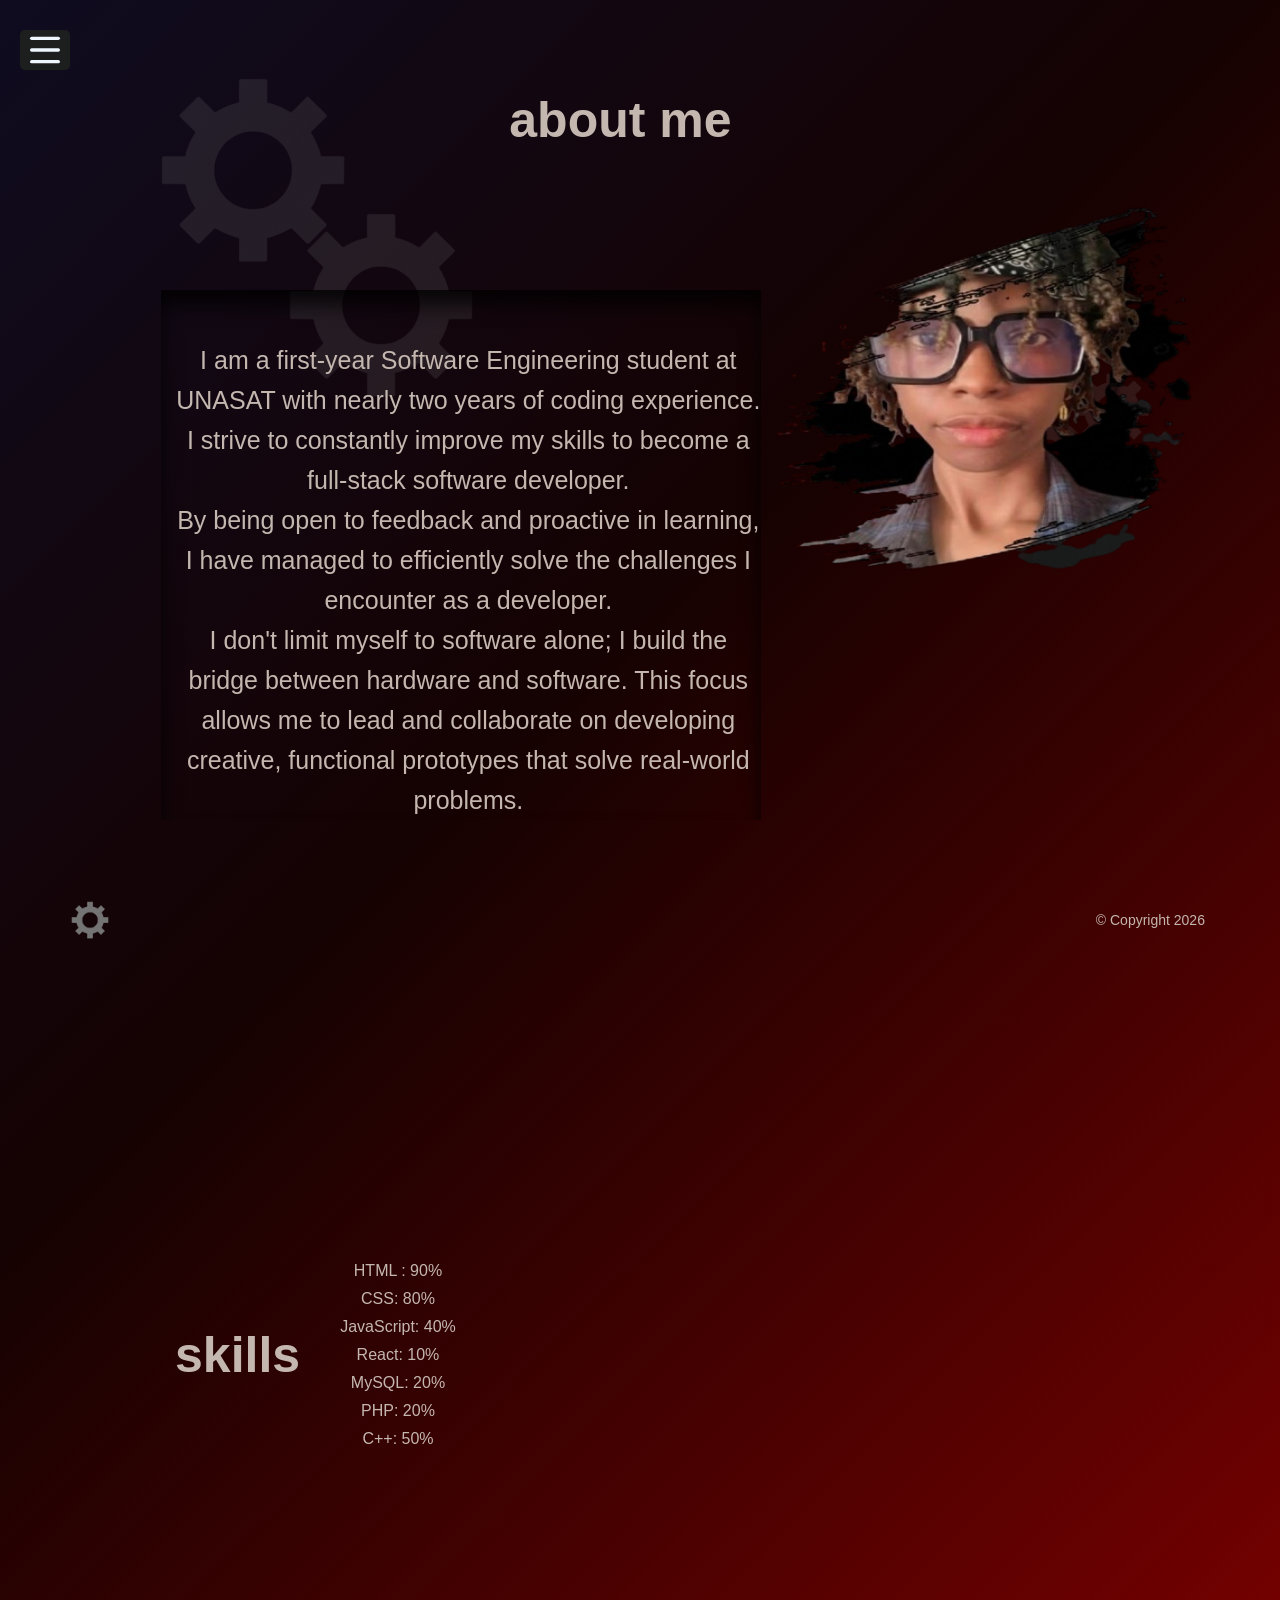
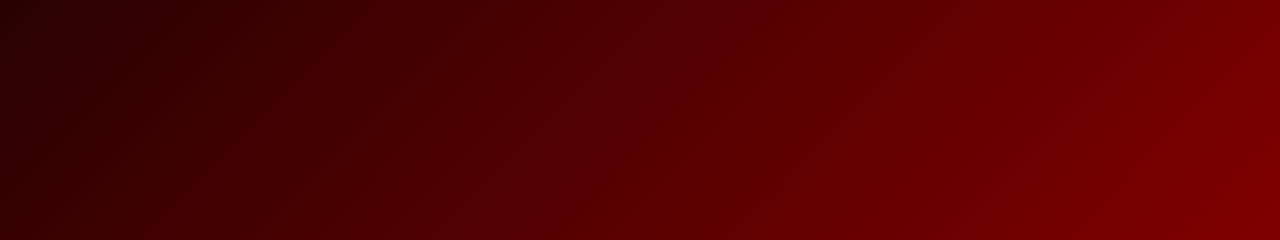
==== commit c203e8f0: "save my changes" ====
--- a/index.html
+++ b/index.html
@@ -3,128 +3,77 @@
 <head>
     <meta charset="UTF-8">
     <meta name="viewport" content="width=device-width, initial-scale=1.0">
-    <title>portfolio</title>
-    <link rel="icon" title="image" href="img/WhatsApp Image 2026-04-15 at 8.04.25 PM.jpeg">
-    <!--ive use whatsapp image cus idk why my other png didnt wanna work -->
+    <title>Portfolio</title>
+    <link rel="icon" type="image/jpeg" href="img/icon.jpeg">
     <link rel="stylesheet" href="css/main.css">
-    <link rel="stylesheet" href="css/small_devices.css">
-    <link rel="stylesheet" href="css/medium_devices.css">
-
+    <link rel="stylesheet" href="css/contact.css">
 </head>
 <body>
-    
-    <img src="img/gear.png" alt="gear" class="logo1"/>
- <img src="img/pic.png" class="logo"/>
 
+    <header> 
+        <div class="container">
+            <svg xmlns="http://www.w3.org/2000/svg" viewBox="0 0 24 24" class="lucide-menu-icon" id="info-toggle">
+                <path d="M4 5h16" />
+                <path d="M4 12h16" />
+                <path d="M4 19h16" />
+            </svg>
 
-
-    
-
-    <div class="gear-container">
-        <img src="img/gear.png" alt="gear" class="gear gear2"/>
-          <img src="img/gear.png" alt="gear" class="gear gear3"/>
-            <img src="img/gear.png" alt="gear" class="gear6 gear4"/>
-              <img src="img/gear.png" alt="gear" class="gear6 gear5"/>
-<!--i put my imaage first so i can make the background layout of the webpage before ill start on what i want to put as text -->
-    </div>
-    <header> 
-
-        <button id="info-toggle" onclick="info.hidden ^= 1"><svg xmlns="http://www.w3.org/2000/svg" width="24" height="24" viewBox="0 0 24 24" fill="none" stroke="currentColor" stroke-width="2" stroke-linecap="round" stroke-linejoin="round" class="lucide lucide-menu-icon lucide-menu"><path d="M4 5h16"/><path d="M4 12h16"/><path d="M4 19h16"/></svg> </button>
-<!--ive hidden the navbar cus i want it to be clean and different from the usual portfolio -->
-       
-<div class="container">
             <div id="info" hidden>
                 <nav class="navbar">
                     <ul class="info-link">
-                        <li><a href="#aboutme" class="navlinks"> about me</a></li>
-                        <li><a href="#skills" class="navlinks"> skills</a></li>
-                        <li><a href="#project" class="navlinks"> project</a></li>
-                        <li><a href="#contact" class="navlinks"> contact</a></li>
-                        </ul>
-                </nav><!--never use a nav inside a another nav or else it will break the layout and will be weird-->
+                        <li><a href="#aboutme" class="navlinks">about me</a></li>
+                        <li><a href="#skills" class="navlinks">skills</a></li>
+                        <li><a href="work.html" class="navlinks">projects</a></li>
+                        <li><a href="contact.html" class="navlinks">contact</a></li>
+                    </ul>
+                </nav>
             </div>
         </div>
-       
-    </header><br/>
+    </header>
     
-    <section id="aboutme" class="hidden">
-<div class="circle">
-    <h1> about me</h1>
-    </div><br/>
+    <img src="img/gear.png" alt="gear decorative" class="logo1" />
+    <img src="img/pic.png" alt="profile picture" class="logo" />
 
-     <p class="intro">Hello <br/>
-I am a first-year Software Engineering student at UNASAT with nearly two years of coding experience.<br/>
- I strive to constantly improve my skills to become a full-stack software developer.<br/>
-  By being open to feedback and proactive in learning, I have managed to efficiently solve the challenges I encounter as a developer.<br/>
-I dont limit myself to software alone; I build the bridge between hardware and software, <br/>
-this focus allows me to lead and collaborate on developing creative, functional prototypes that solve real-world problems. <br/>
+    <div class="gear-container">
+        <img src="img/gear.png" alt="gear" class="gear gear2" />
+        <img src="img/gear.png" alt="gear" class="gear gear3" />
+        <img src="img/gear.png" alt="gear" class="gear6 gear4" />
+        <img src="img/gear.png" alt="gear" class="gear6 gear5" />
+    </div>
 
-</p>
+    <main>
+        <section id="aboutme" class="hidden">
+            <div class="circle">
+                <h1>about me</h1>
+            </div>
+            <p class="intro">
+                I am a first-year Software Engineering student at UNASAT with nearly two years of coding experience.<br>
+                I strive to constantly improve my skills to become a full-stack software developer.<br>
+                By being open to feedback and proactive in learning, I have managed to efficiently solve the challenges I encounter as a developer.<br>
+                I don't limit myself to software alone; I build the bridge between hardware and software. This focus allows me to lead and collaborate on developing creative, functional prototypes that solve real-world problems.
+            </p>
+        </section>
 
+        <section id="skills" class="hidden">
+            <h1>skills</h1>
+            <ul class="skills-list">
+                <li>HTML : 90%</li>
+                <li>CSS: 80%</li>
+                <li>JavaScript: 40%</li>
+                <li>React: 10%</li>
+                <li>MySQL: 20%</li>
+                <li>PHP: 20%</li>
+                <li>C++: 50%</li>
+            </ul>
+            
+            <img class="img1" src="img/screen.jpeg" alt="Coding workspace monitor screen" />
+        </section>
+    </main>
 
+    <footer> 
+        <p class="end">&copy; Copyright 2026</p>
+    </footer>
 
-    </section><br/>
-    <hr>
-     <section id="skills" class="hidden">
-        <h1> skills</h1>
-        <p class="skills">
-            <!--the programming skills i have so far are: --> 
-- HTML : 90% <br>
-- CSS: 80% <br>
-- JavaScript: 40% <br>
-- react: 10% <br>
-- mySQL: 20% <br>
-- php: 20% <br/>
-- c++: 50% <br/>
-        </p><br/>
-        
-        <img class="img1" src="img/coding screen.jpeg"/>
-         
-    </section>
-    <br/>
-    <hr>
-     <section id="project" class="hidden">
-        <h1>projects</h1>
-        <table style="border: 4px;">
-            <thead>
-                <tr>
-            <th>finished</th>
-            <th>still in progress</th>
-            
-                </tr>
-            </thead>
-        <tbody>
-            <tr>
-            <td>
-            
-        <video src="video/Schermopname 2026-05-18 030659.mp4" controls></video>
-       <a href="https://github.com/cloudcode02/calculator" class="links"> calculator</a>
-        
-    </td>
-            <td></td>
-
-        </tbody>
-        </table>
-        <br/>
-        
-    </section>
-    <br/> 
-    <hr>
-     <section id="contact" class="hidden">
-        <div class="contact">
-            <h1>contact</h1>
-        <a href="mailto:alexnox1546@gmail.com">
-        <img src="img/email.png" style="width: 20px; height: 20px;" alt="email" /></a>
-        <a href="https://www.linkedin.com/in/dayen-adney-012057404/" target="_blank">
-             <img src="img/logo_linkedin.png"style="width: 20px; height: 20px;" alt="LinkedIn"/></a>
-             <a href="https://github.com/cloudcode02" target="_blank">
-                 <img src="img/github.png"style="width: 20px; height: 20px;" alt="GitHub"/></a>
-               <a href="https://www.instagram.com/mycloud196?igsh=cTN3bGR5aG90bHNh" target="_blank"> 
-                <img src="img/insta.png"style="width: 20px; height: 20px;" alt="Instagram"/></a>
-    </div>
-            </section>
-  <footer> 
-    <p class="end">@copyricht </p>
-  </footer>
+    <script src="js/button.js"></script>
 </body>
 </html>
--- a/css/main.css
+++ b/css/main.css
@@ -29,6 +29,41 @@
 
 
 }
+.skills-list {
+    display: flex;
+    flex-direction: column;
+    gap: 10px;
+    height: auto !important;
+    overflow: visible !important;
+    list-style: none;
+}
+.intro {
+    display: flex;
+    justify-content: space-between;
+    align-items: center;
+    
+    /* Box Dimensions & Sizing */
+    width: 100%;
+    max-width: 600px;
+    height: auto; /* Changed from 650px to auto so text never clips or runs out of room */
+    box-sizing: border-box;
+    
+    /* Spacing */
+    padding-top: 50px;
+    padding-left: 15px;
+    margin-right: 30%;
+    
+    /* Typography */
+    font-size: 25px;
+    line-height: 1.6;
+    word-wrap: break-word;
+    
+    /* Layout & Behavior */
+    overflow: visible !important; /* Forces the box to grow with your content */
+    
+    /* Aesthetics */
+    box-shadow: inset 0 15px 20px rgba(0, 0, 0, 0.8);
+}
 
 .logo1{
 
@@ -424,11 +459,13 @@
 
 
 
-.intro{
-
-    height: 650px;
-
-    width: 550px;
+
+
+ .skills{
+
+    height: 450px;
+
+    width: 450px;
 
     justify-content: space-between;
 
@@ -440,9 +477,7 @@
 
     font-size: 25px;
 
-
-
-padding-left: 15px;
+padding-left: 20px;
 
     overflow: auto;
 
@@ -456,126 +491,96 @@
 
 }
 
- .skills{
-
-    height: 450px;
-
-    width: 450px;
-
-    justify-content: space-between;
+p{
+
+    width: 300px;
+
+    max-width: 400px;
+
+    padding-top:50px;
+
+    font-size: clamp( 2rem, 1.5em, 3em);
+
+
+
+
+
+    box-shadow: inset 0 15px 20px rgba( 0, 0, 0, 15)
+
+}
+
+footer{
+
+    text-align: center;
+
+    padding: 10px;
+
+}
+
+
+
+.end{
+
+    font-size: 14px;
+
+    width: auto;
+
+    height: auto;
+
+    padding: 0;
+
+    margin: 0;
+
+    box-shadow: none;
+
+}
+
+.contact{
+
+    display: flex;
+
+    flex-direction: column;
 
     align-items: center;
 
-    padding: top 50px;
-
-    margin-right: 30%;
-
-    font-size: 25px;
-
-padding-left: 20px;
-
-    overflow: auto;
+   
+
+    row-gap: 30px; /*puts a gap between the rows */
+
+}
+
+
+
+.fadeIn{
+
+ background-color: #c4b7af;
+
+
+
+}
+
+.img1{
 
     display: flex;
 
-    word-wrap:normal;
-
-    box-sizing: border-box;
-
-    box-shadow: inset 0 15px 20px rgba( 0, 0, 0, 15)
-
-}
-
-p{
-
-    width: 300px;
-
-    max-width: 400px;
-
-    padding-top:50px;
-
-    font-size: clamp( 2rem, 1.5em, 3em);
-
-
-
-
-
-    box-shadow: inset 0 15px 20px rgba( 0, 0, 0, 15)
-
-}
-
-footer{
-
-    text-align: center;
-
-    padding: 10px;
-
-}
-
-
-
-.end{
-
-    font-size: 14px;
-
-    width: auto;
-
-    height: auto;
-
-    padding: 0;
-
-    margin: 0;
-
-    box-shadow: none;
-
-}
-
-.contact{
-
-    display: flex;
-
-    flex-direction: column;
-
-    align-items: center;
-
    
 
-    row-gap: 30px; /*puts a gap between the rows */
-
-}
-
-
-
-.fadeIn{
-
- background-color: #c4b7af;
-
-
-
-}
-
-.img1{
-
-    display: flex;
+    justify-content: center;
+
+    max-width: 350px;
+
+    max-height: 550px;
+
+    border-radius: 20px 20px 20px 20px;
+
+    z-index: 1;
+
+    margin-top: -585px;
+
+    padding-left: 570px;
 
    
 
-    justify-content: center;
-
-    max-width: 350px;
-
-    max-height: 550px;
-
-    border-radius: 20px 20px 20px 20px;
-
-    z-index: 1;
-
-    margin-top: -585px;
-
-    padding-left: 570px;
-
-   
-
 }
 
 
@@ -624,4 +629,232 @@
 
     background-color: #563d2d;
 
+}
+.contact-container{
+    width: 20px;
+     height: 20px;
+}
+.lucide-menu-icon {
+    width: 24px;
+    height: 24px;
+    fill: none;
+    stroke: currentColor; /* Inherits the text color of its parent element */
+    stroke-width: 2px;
+    stroke-linecap: round;
+    stroke-linejoin: round;
+}
+@media screen and (max-width: 768px) {
+    
+    /* --- Layout & Typography --- */
+    body {
+        overflow-x: hidden; /* Prevents accidental horizontal scrolling */
+    }
+
+    h1 {
+        font-size: 32px;
+        margin-left: 0;
+        text-align: center;
+        width: 100%;
+    }
+
+    p {
+        width: 100%;
+        max-width: 100%;
+        font-size: 1.2rem; /* Adjusted because clamp() can scale aggressively on small screens */
+        padding-top: 20px;
+    }
+
+    /* --- Navigation Bar --- */
+    /* Shrinks the bar and changes positioning to fit a narrow screen */
+    .navbar {
+        width: calc(100% - 40px); /* Stretches across the screen with padding */
+        height: auto;
+        left: 10px;
+        right: 10px;
+        top: 70px; /* Pushed down so it doesn't overlap the info-toggle button */
+        flex-direction: row; 
+        flex-wrap: wrap; /* Allows links to wrap if they run out of space */
+        justify-content: center;
+        gap: 10px;
+        padding: 10px;
+        margin: 0 auto;
+    }
+
+    #info-toggle {
+        top: 15px;
+        left: 15px;
+    }
+
+    .navlinks {
+        font-size: 20px; /* Shrunk down from 35px so they fit on one line */
+        padding: 5px 10px;
+        margin-top: 0;
+    }
+
+    /* --- Logos & Images --- */
+    /* Large desktop absolute/sticky elements forced back into the normal document flow */
+    .logo1 {
+        position: relative;
+        float: none;
+        margin: 10px auto;
+        display: block;
+        top: 0;
+        right: 0;
+    }
+
+    .logo {
+        position: relative; /* Un-sticking from absolute so it doesn't overlap text */
+        top: 0;
+        right: 0;
+        width: 90%; /* Scale smoothly to the phone width */
+        height: auto; /* Keeps aspect ratio intact */
+        margin: 20px auto;
+        display: block;
+    }
+
+    .img1 {
+        position: relative;
+        margin-top: 20px; /* Removed massive -585px desktop shift */
+        padding-left: 0; /* Removed 570px desktop push */
+        width: 90%;
+        max-width: 100%;
+        height: auto;
+        margin-left: auto;
+        margin-right: auto;
+    }
+
+    /* --- Content Sections --- */
+    /* Containers set to auto/percentage widths so they don't overflow the screen */
+    .intro, .skills {
+        width: 100%;
+        height: auto; /* Let the content dictate the height instead of hardcoding 650px */
+        max-height: 400px; /* Keeps your scrollable feature working safely */
+        margin-right: 0; /* Removes the 30% desktop margin pushing it off-screen */
+        padding: 20px;
+        flex-direction: column;
+    }
+
+    video {
+        width: 100%;
+        height: auto;
+        margin-right: 0; /* Removes desktop alignment shift */
+        padding: 0;
+    }
+
+    table {
+        width: 100%;
+    }
+
+    th, td {
+        padding: 8px; /* Smaller padding for tighter screens */
+        font-size: 14px;
+    }
+
+    /* --- Background Gears --- */
+    /* Repositioned gears slightly closer so they stay visible on narrow screens */
+    .gear2 {
+        top: 50%;
+        left: 65%;
+    }
+
+    .gear3 {
+        top: 45%;
+        left: 70%;
+    }
+}
+.contact-container{
+    width: 20px;
+     height: 20px;
+}
+.lucide-menu-icon {
+    width: 24px;
+    height: 24px;
+    fill: none;
+    stroke: currentColor; /* Inherits the text color of its parent element */
+    stroke-width: 2px;
+    stroke-linecap: round;
+    stroke-linejoin: round;
+}
+@media screen and (min-width: 769px) and (max-width: 1024px) {
+    
+    /* --- Layout & Typography --- */
+    h1 {
+        font-size: 42px;
+        margin-left: 20px;
+        text-align: center;
+    }
+
+    p {
+        width: 85%;
+        max-width: 500px;
+        font-size: 1.5rem;
+        margin: 0 auto;
+    }
+
+    /* --- Navigation Bar --- */
+    /* Shrinks the 46rem desktop width down so it safely fits tablet screens */
+    .navbar {
+        width: 85%; 
+        left: 5%;
+        right: 5%;
+        top: 20px;
+        padding: 10px 20px;
+    }
+
+    .navlinks {
+        font-size: 26px; /* Slightly smaller than desktop's 35px */
+        padding: 0 15px;
+    }
+
+    /* --- Logos & Images --- */
+    /* Scales down the large absolute elements so they don't overlap your text */
+    .logo {
+        position: absolute;
+        right: 20px;
+        top: 120px;
+        height: 300px; /* Scaled down from 450px */
+        width: 380px;  /* Scaled down from 560px */
+    }
+
+    .img1 {
+        display: block;
+        max-width: 300px;
+        height: auto;
+        margin: 40px auto 0; /* Removes the chaotic desktop -585px margin */
+        padding-left: 0;     /* Removes the desktop 570px push */
+    }
+
+    /* --- Content Sections --- */
+    .intro, .skills {
+        width: 45%; /* Allows content to sit nicely if using a split-screen feel */
+        min-width: 340px;
+        height: 500px;
+        margin-right: 0; /* Removes the 30% desktop margin that breaks tablet layouts */
+        font-size: 22px;
+    }
+
+    video {
+        height: 280px;
+        width: 350px;
+        margin-right: 0; /* Centers the video instead of throwing it to the left */
+        display: block;
+        margin: 0 auto;
+    }
+
+    table {
+        width: 90%;
+    }
+}
+.contact-container{
+    width: 20px;
+     height: 20px;
+}
+.lucide-menu-icon {
+    width: 24px;
+    height: 24px;
+    fill: none;
+    stroke: currentColor; /* Inherits the text color of its parent element */
+    stroke-width: 2px;
+    stroke-linecap: round;
+    stroke-linejoin: round;
 }
--- a/css/contact.css
+++ b/css/contact.css
@@ -0,0 +1,160 @@
+
+    
+        /* Reset & Base Styles */
+        * {
+            margin: 0;
+            padding: 0;
+            box-sizing: border-box;
+            font-family: 'Segoe UI', Tahoma, Geneva, Verdana, sans-serif;
+        }
+
+        body {
+            min-height: 100vh;
+            display: flex;
+            justify-content: center;
+            align-items: center;
+            /* Cool Linear Black & Red Gradient background */
+            background: linear-gradient(135deg, #0f0c20 0%, #150202 40%, #800000 100%);
+            padding: 20px;
+            overflow-x: hidden;
+        }
+
+        /* Ambient Glow Background Objects */
+        .glow-sphere {
+            position: absolute;
+            width: 300px;
+            height: 300px;
+            background: radial-gradient(circle, rgba(255, 0, 0, 0.2) 0%, transparent 70%);
+            top: 10%;
+            left: 15%;
+            z-index: 1;
+            pointer-events: none;
+        }
+
+        /* Container Card */
+        .contact-container {
+            position: relative;
+            z-index: 2;
+            width: 100%;
+            max-width: 450px;
+            background: rgba(20, 20, 20, 0.65);
+            backdrop-filter: blur(12px);
+            -webkit-backdrop-filter: blur(12px);
+            border: 1px solid rgba(255, 0, 0, 0.15);
+            padding: 40px 30px;
+            border-radius: 16px;
+            box-shadow: 0 20px 40px rgba(0, 0, 0, 0.7), 
+                        0 0 30px rgba(255, 0, 0, 0.05);
+        }
+
+        /* Header Styling */
+        .contact-header {
+            text-align: center;
+            margin-bottom: 35px;
+        }
+
+        .contact-header h2 {
+            color: #ffffff;
+            font-size: 2.2rem;
+            font-weight: 700;
+            letter-spacing: 1px;
+            margin-bottom: 8px;
+            text-transform: uppercase;
+            background: linear-gradient(to right, #ffffff, #ff3333);
+            -webkit-background-clip: text;
+            -webkit-text-fill-color: transparent;
+        }
+
+        .contact-header p {
+            color: #b3b3b3;
+            font-size: 0.95rem;
+        }
+
+        /* Form Controls */
+        .form-group {
+            margin-bottom: 22px;
+            position: relative;
+        }
+
+        .form-group label {
+            display: block;
+            color: #ff4d4d;
+            font-size: 0.85rem;
+            font-weight: 600;
+            text-transform: uppercase;
+            letter-spacing: 1px;
+            margin-bottom: 8px;
+            transition: color 0.3s ease;
+        }
+
+        .form-control {
+            width: 100%;
+            background: rgba(10, 10, 10, 0.8);
+            border: 1px solid #333;
+            border-radius: 8px;
+            padding: 14px 16px;
+            color: #ffffff;
+            font-size: 1rem;
+            transition: all 0.3s ease;
+            outline: none;
+        }
+
+        .form-control:focus {
+            border-color: #ff0000;
+            box-shadow: 0 0 12px rgba(255, 0, 0, 0.3);
+            background: rgba(15, 5, 5, 0.9);
+        }
+
+        /* Handle textarea specifically */
+        textarea.form-control {
+            resize: none;
+            min-height: 120px;
+        }
+
+        /* Interactive Submit Button */
+        .submit-btn {
+            width: 100%;
+            background: linear-gradient(90deg, #990000 0%, #ff0000 100%);
+            border: none;
+            border-radius: 8px;
+            padding: 15px;
+            color: #ffffff;
+            font-size: 1rem;
+            font-weight: 700;
+            text-transform: uppercase;
+            letter-spacing: 1.5px;
+            cursor: pointer;
+            transition: all 0.3s ease;
+            box-shadow: 0 4px 15px rgba(255, 0, 0, 0.2);
+            margin-top: 10px;
+        }
+
+        .submit-btn:hover {
+            background: linear-gradient(90deg, #ff0000 0%, #990000 100%);
+            box-shadow: 0 6px 20px rgba(255, 0, 0, 0.4);
+            transform: translateY(-2px);
+        }
+
+        .submit-btn:active {
+            transform: translateY(1px);
+        }
+
+        /* Footer/Links inside card */
+        .form-footer {
+            text-align: center;
+            margin-top: 25px;
+            font-size: 0.85rem;
+            color: #666;
+        }
+
+        .form-footer a {
+            color: #ff3333;
+            text-decoration: none;
+            transition: color 0.2s;
+        }
+
+        .form-footer a:hover {
+            color: #ffffff;
+            text-decoration: underline;
+        }
+  
